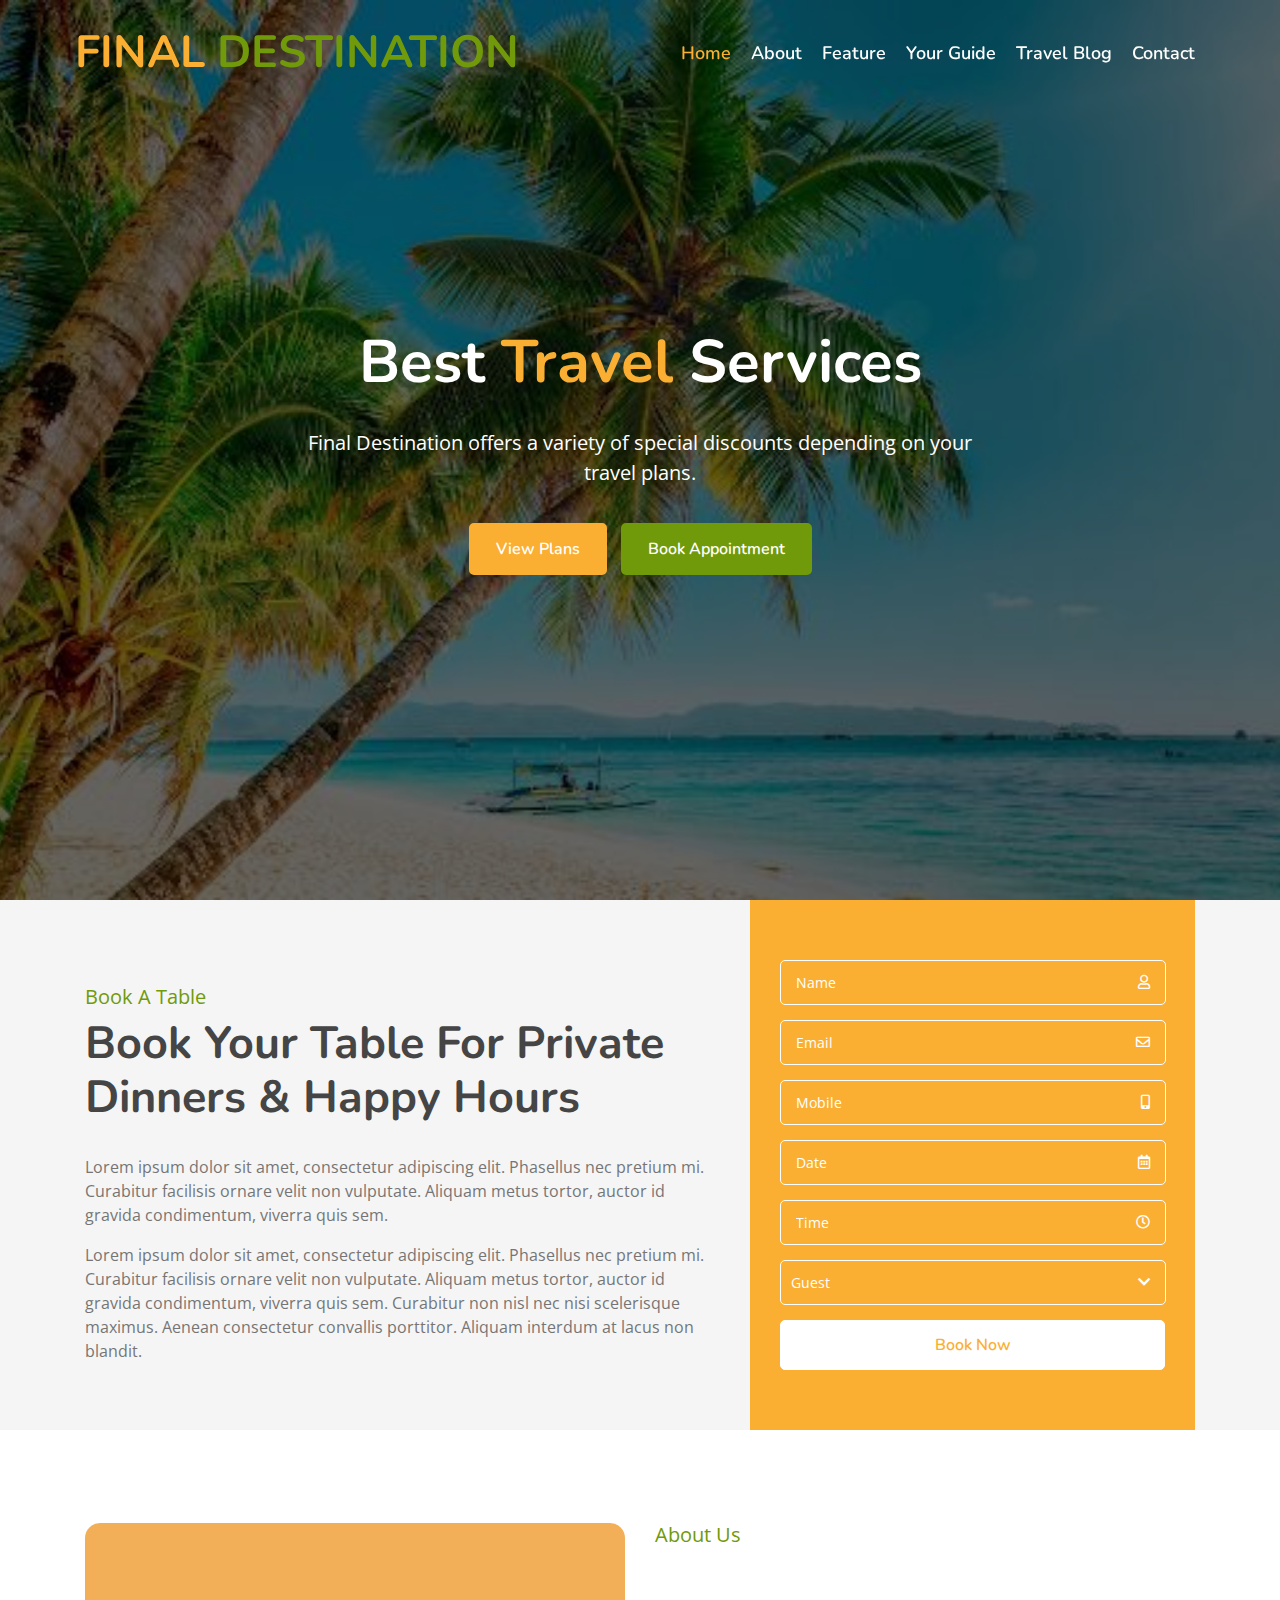
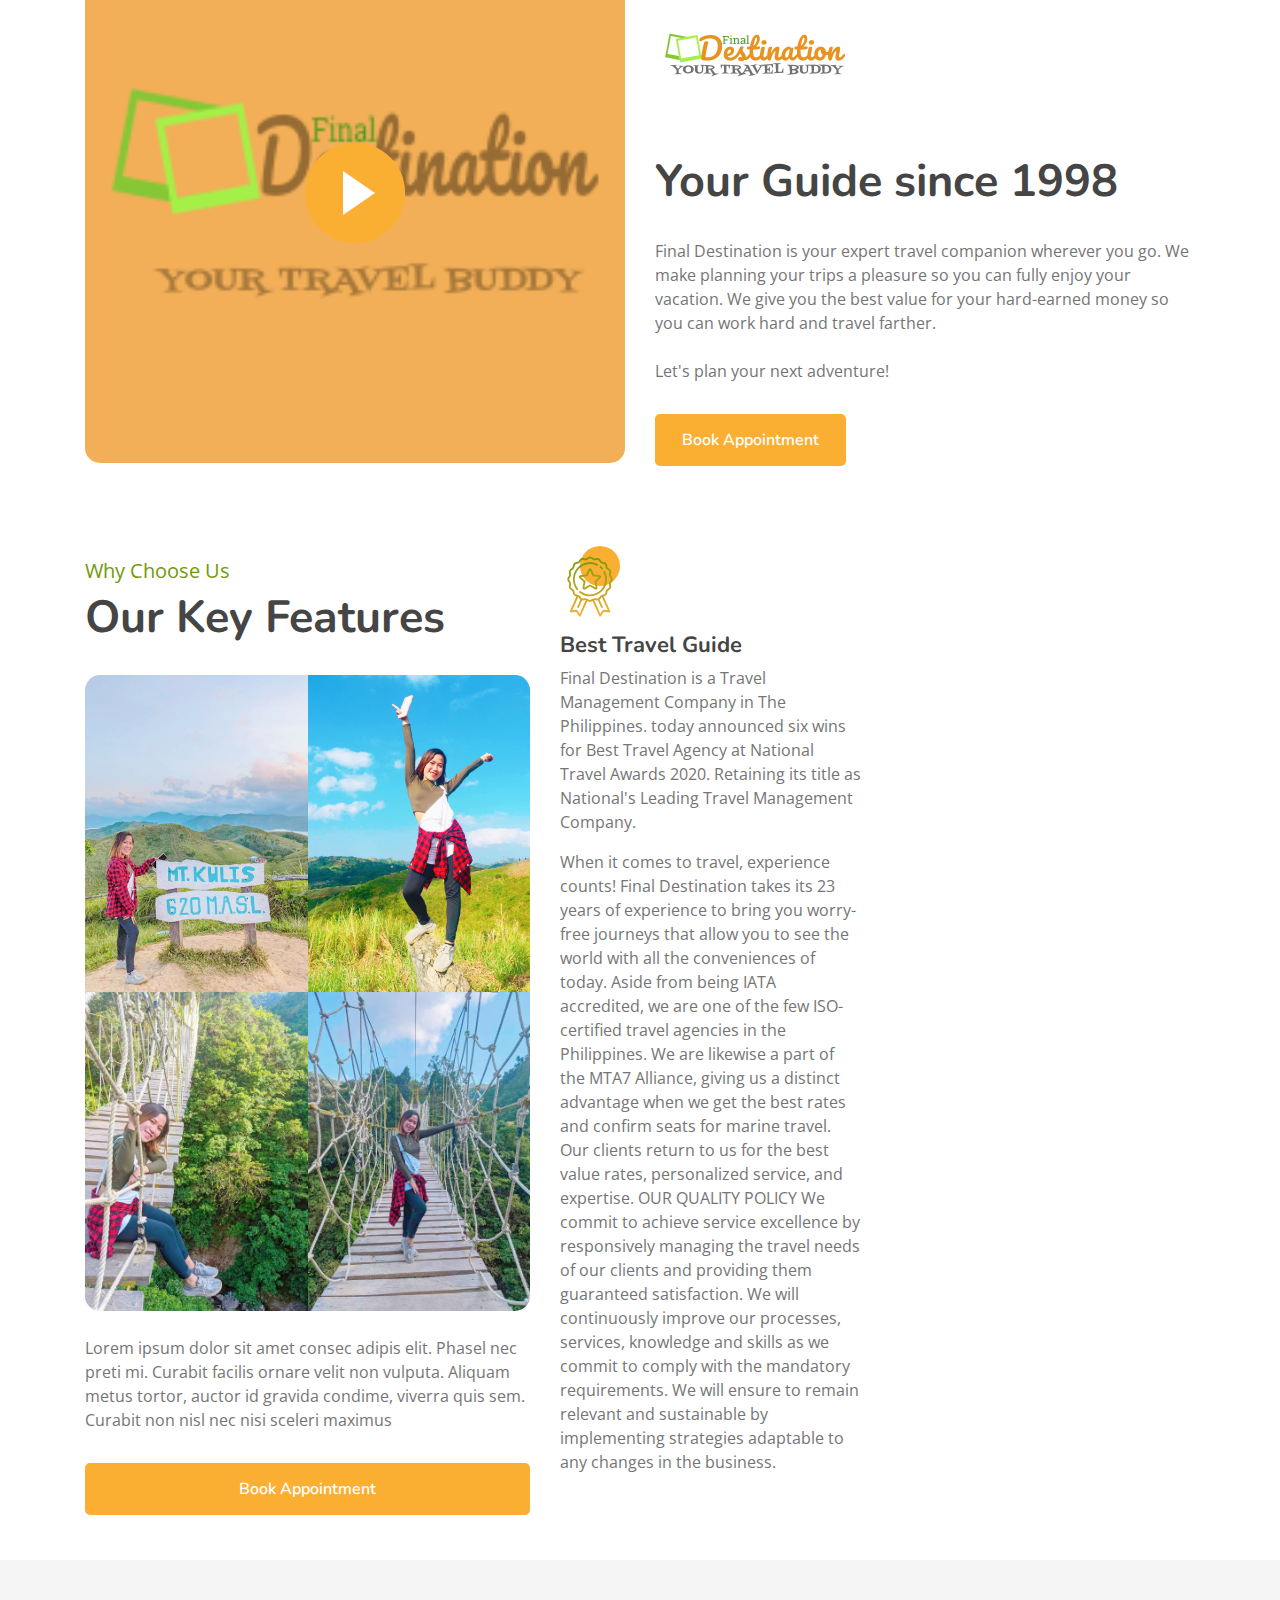
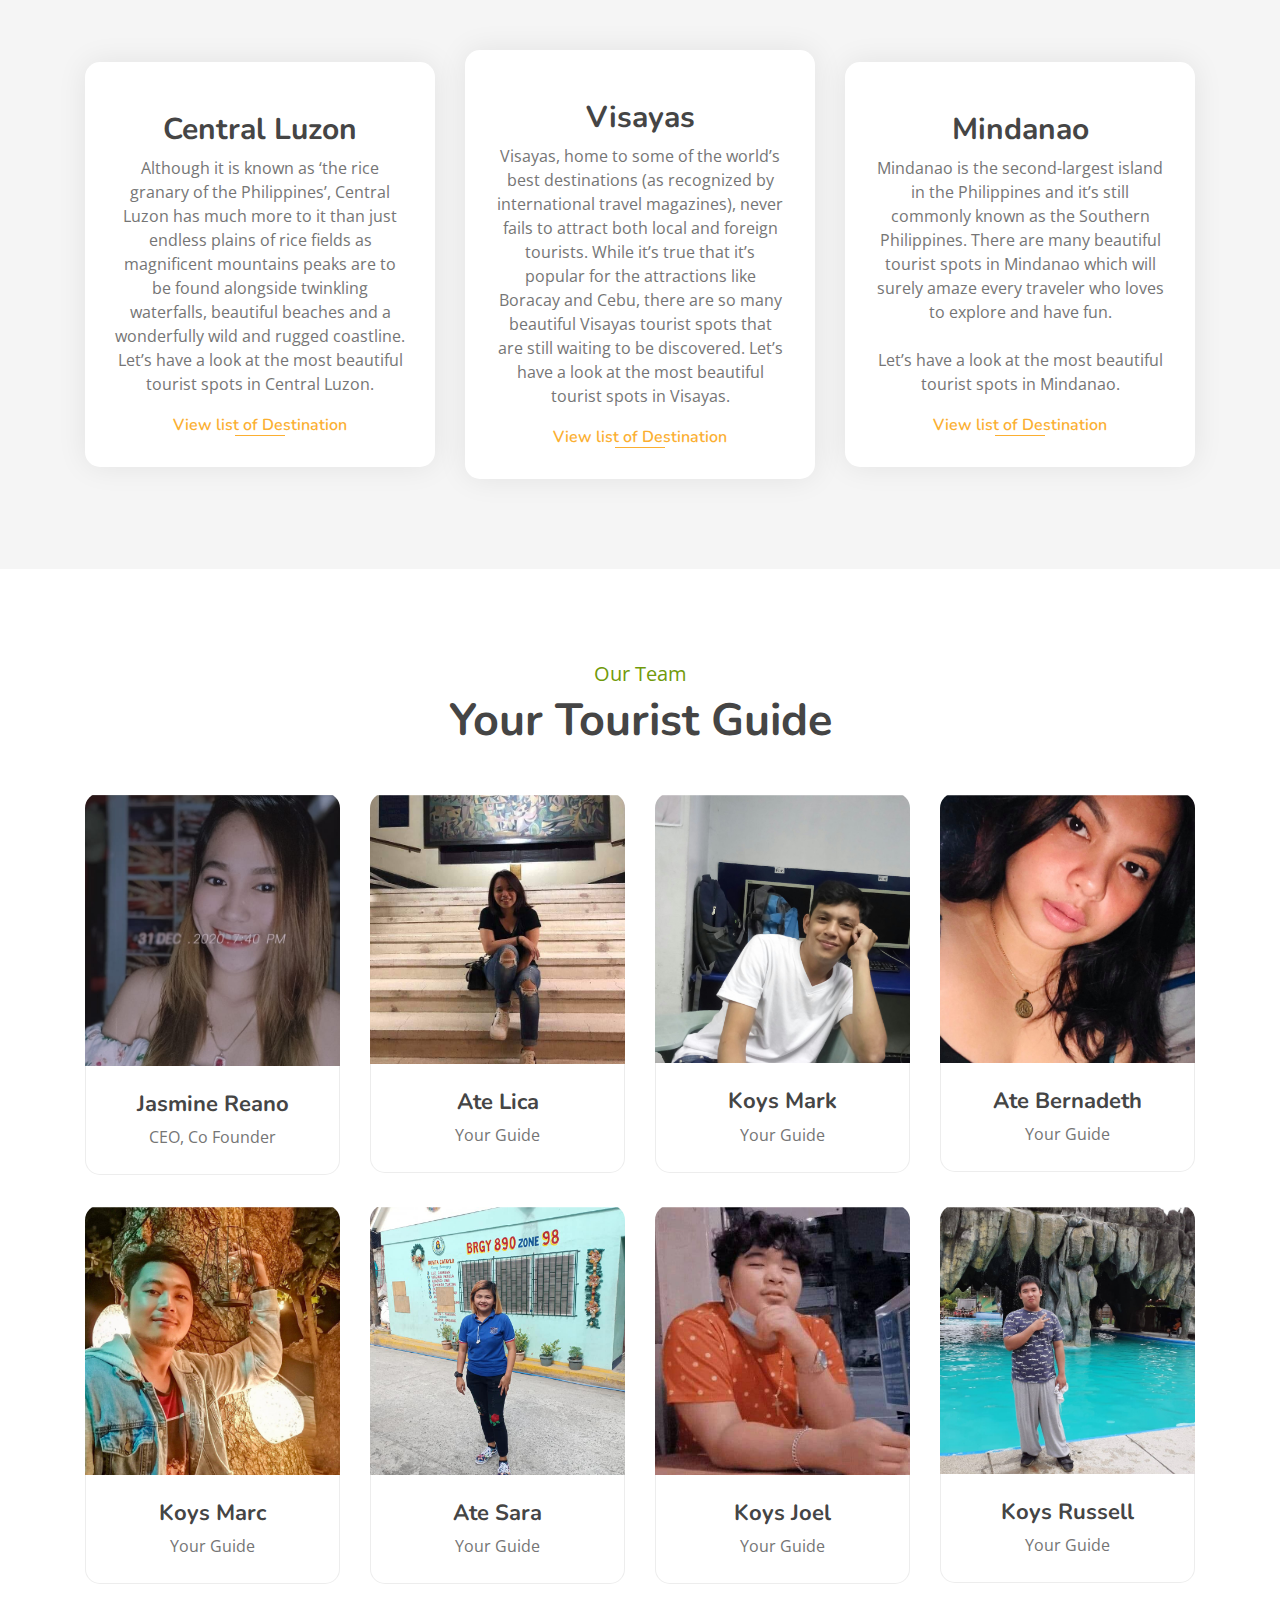
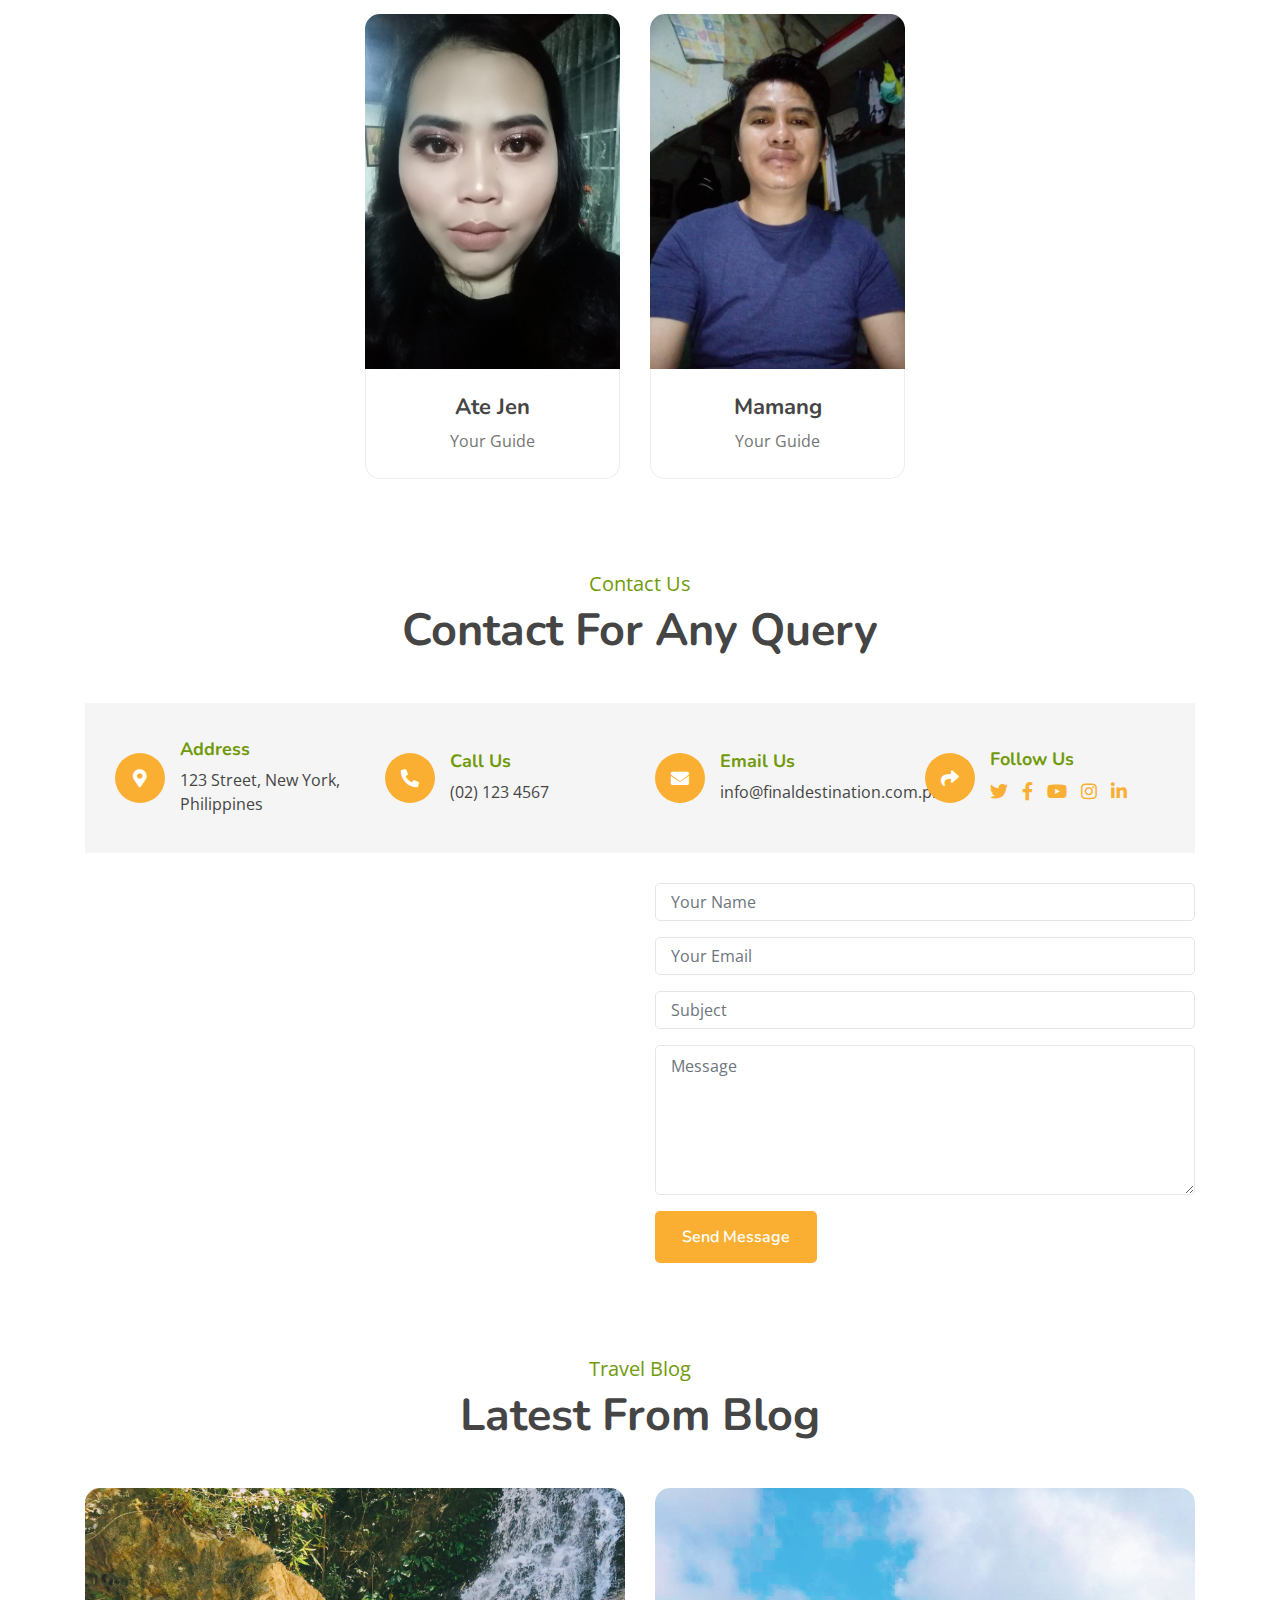
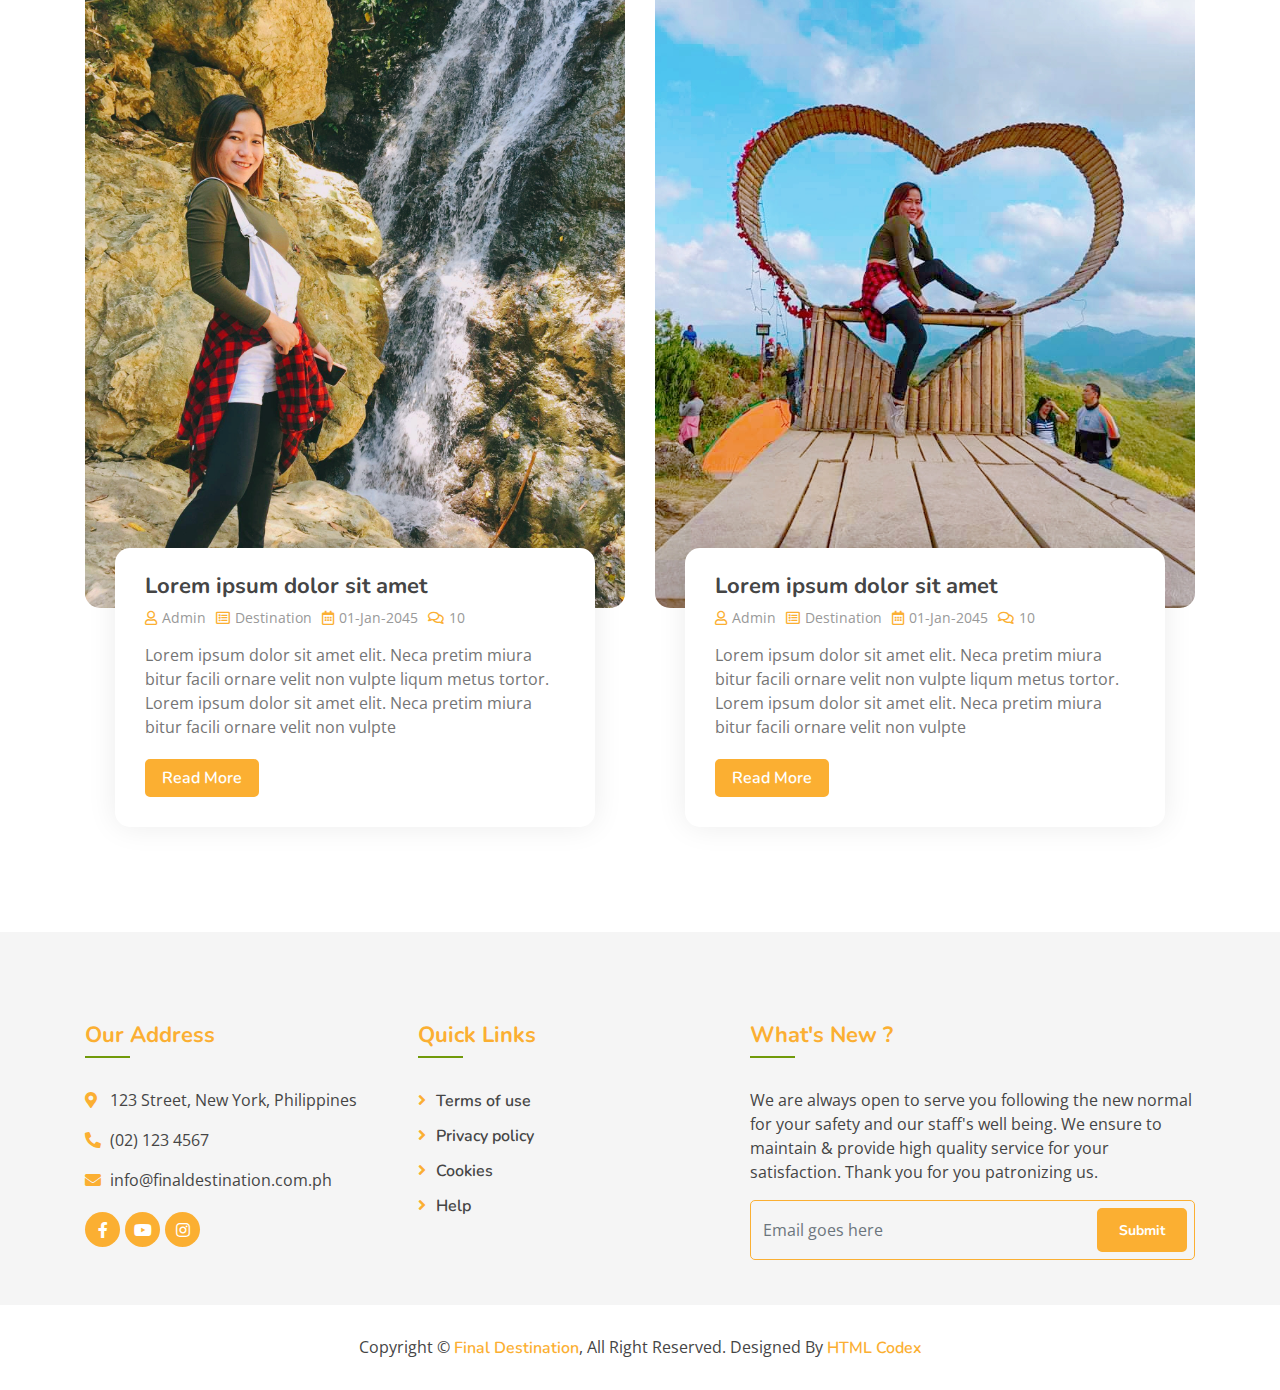
==== index.html @ 6540b05c "Add files via upload" ====
<!DOCTYPE html>
<html lang="en">
    <head>
        <meta charset="utf-8">
        <title>FINAL DESTINATION INC | JASMINE </title>
        <meta content="width=device-width, initial-scale=1.0" name="viewport">
        <meta content="Free Website Template" name="keywords">
        <meta content="Free Website Template" name="description">

        <!-- Favicon -->
        <link href="img/favicon.ico" rel="icon">

        <!-- Google Font -->
        <link href="https://fonts.googleapis.com/css?family=Open+Sans:300,400|Nunito:600,700" rel="stylesheet"> 
        
        <!-- CSS Libraries -->
        <link href="https://stackpath.bootstrapcdn.com/bootstrap/4.4.1/css/bootstrap.min.css" rel="stylesheet">
        <link href="https://cdnjs.cloudflare.com/ajax/libs/font-awesome/5.10.0/css/all.min.css" rel="stylesheet">
        <link href="lib/animate/animate.min.css" rel="stylesheet">
        <link href="lib/owlcarousel/assets/owl.carousel.min.css" rel="stylesheet">
        <link href="lib/flaticon/font/flaticon.css" rel="stylesheet">
        <link href="lib/tempusdominus/css/tempusdominus-bootstrap-4.min.css" rel="stylesheet" />

        <!-- Template Stylesheet -->
        <link href="css/style.css" rel="stylesheet">
    </head>

    <body>
        <!-- Nav Bar Start -->
        <div class="navbar navbar-expand-lg bg-light navbar-light">
            <div class="container-fluid">
                <a href="index.html" class="navbar-brand">FINAL <span>DESTINATION</span></a> 
                <button type="button" class="navbar-toggler" data-toggle="collapse" data-target="#navbarCollapse">
                    <span class="navbar-toggler-icon"></span>
                </button>

                <div class="collapse navbar-collapse justify-content-between" id="navbarCollapse">
                    <div class="navbar-nav ml-auto">
                        <a href="index.html" class="nav-item nav-link active">Home</a>
                        <a href="about.html" class="nav-item nav-link">About</a>
                        <a href="feature.html" class="nav-item nav-link">Feature</a>
                        <a href="team.html" class="nav-item nav-link">Your Guide</a>
                        <a href="blog.html" class="nav-item nav-link">Travel Blog</a>
                        <a href="contact.html" class="nav-item nav-link">Contact</a>
                    </div>
                </div>
            </div>
        </div>
        <!-- Nav Bar End -->


        <!-- Carousel Start -->
        <div class="carousel">
            <div class="container-fluid">
                <div class="owl-carousel">
                    <div class="carousel-item">
                        <div class="carousel-img">
                            <img src="img/boracay.jpg" alt="Image">
                        </div>
                        <div class="carousel-text">
                            <h1>Best <span>Travel</span>  Services</h1>
                            <p>
                                Final Destination offers a variety of special discounts depending on your travel plans.
                            </p>
                            <div class="carousel-btn">
                                <a class="btn custom-btn" href="">View Plans</a>
                                <a class="btn custom-btn" href="">Book Appointment</a>
                            </div>
                        </div>
                    </div>
                    <div class="carousel-item">
                        <div class="carousel-img">
                            <img src="img/1.jpeg" alt="Image">
                        </div>
                        <div class="carousel-text">
                            <h1>Philippine's <span>Best</span> Tourist Guides</h1>
                            <p>
                              Final Destination is a Travel Management Company in The Philippines. today announced six wins for Best Travel Agency at National Travel Awards 2020. Retaining its title as National's Leading Travel Management Company.
                              
                            </p>
                            <div class="carousel-btn">
                                <a class="btn custom-btn" href="">View Plans</a>
                                <a class="btn custom-btn" href="">Book Appointment</a>
                            </div>
                        </div>
                    </div>
                    <div class="carousel-item">
                        <div class="carousel-img">
                            <img src="img/3.jpg" alt="Image">
                        </div>
                        <div class="carousel-text">
                            <h1>Quality <span>Service</span></h1>
                            <p>
                                
                            </p>
                            <div class="carousel-btn">
                                <a class="btn custom-btn" href="">View Plans</a>
                                <a class="btn custom-btn" href="">Book Appointment</a>
                            </div>
                        </div>
                    </div>
                </div>
            </div>
        </div>
        <!-- Carousel End -->
        
        
        <!-- Booking Start -->
        <div class="booking">
            <div class="container">
                <div class="row align-items-center">
                    <div class="col-lg-7">
                        <div class="booking-content">
                            <div class="section-header">
                                <p>Book A Table</p>
                                <h2>Book Your Table For Private Dinners & Happy Hours</h2>
                            </div>
                            <div class="about-text">
                                <p>
                                    Lorem ipsum dolor sit amet, consectetur adipiscing elit. Phasellus nec pretium mi. Curabitur facilisis ornare velit non vulputate. Aliquam metus tortor, auctor id gravida condimentum, viverra quis sem.
                                </p>
                                <p>
                                    Lorem ipsum dolor sit amet, consectetur adipiscing elit. Phasellus nec pretium mi. Curabitur facilisis ornare velit non vulputate. Aliquam metus tortor, auctor id gravida condimentum, viverra quis sem. Curabitur non nisl nec nisi scelerisque maximus. Aenean consectetur convallis porttitor. Aliquam interdum at lacus non blandit.
                                </p>
                            </div>
                        </div>
                    </div>
                    <div class="col-lg-5">
                        <div class="booking-form">
                            <form>
                                <div class="control-group">
                                    <div class="input-group">
                                        <input type="text" class="form-control" placeholder="Name" required="required" />
                                        <div class="input-group-append">
                                            <div class="input-group-text"><i class="far fa-user"></i></div>
                                        </div>
                                    </div>
                                </div>
                                <div class="control-group">
                                    <div class="input-group">
                                        <input type="email" class="form-control" placeholder="Email" required="required" />
                                        <div class="input-group-append">
                                            <div class="input-group-text"><i class="far fa-envelope"></i></div>
                                        </div>
                                    </div>
                                </div>
                                <div class="control-group">
                                    <div class="input-group">
                                        <input type="text" class="form-control" placeholder="Mobile" required="required" />
                                        <div class="input-group-append">
                                            <div class="input-group-text"><i class="fa fa-mobile-alt"></i></div>
                                        </div>
                                    </div>
                                </div>
                                <div class="control-group">
                                    <div class="input-group date" id="date" data-target-input="nearest">
                                        <input type="text" class="form-control datetimepicker-input" placeholder="Date" data-target="#date" data-toggle="datetimepicker"/>
                                        <div class="input-group-append" data-target="#date" data-toggle="datetimepicker">
                                            <div class="input-group-text"><i class="far fa-calendar-alt"></i></div>
                                        </div>
                                    </div>
                                </div>
                                <div class="control-group">
                                    <div class="input-group time" id="time" data-target-input="nearest">
                                        <input type="text" class="form-control datetimepicker-input" placeholder="Time" data-target="#time" data-toggle="datetimepicker"/>
                                        <div class="input-group-append" data-target="#time" data-toggle="datetimepicker">
                                            <div class="input-group-text"><i class="far fa-clock"></i></div>
                                        </div>
                                    </div>
                                </div>
                                <div class="control-group">
                                    <div class="input-group">
                                        <select class="custom-select form-control">
                                            <option selected>Guest</option>
                                            <option value="1">1 Guest</option>
                                            <option value="2">2 Guest</option>
                                            <option value="3">3 Guest</option>
                                            <option value="4">4 Guest</option>
                                            <option value="5">5 Guest</option>
                                            <option value="6">6 Guest</option>
                                            <option value="7">7 Guest</option>
                                            <option value="8">8 Guest</option>
                                            <option value="9">9 Guest</option>
                                            <option value="10">10 Guest</option>
                                        </select>
                                        <div class="input-group-append">
                                            <div class="input-group-text"><i class="fa fa-chevron-down"></i></div>
                                        </div>
                                    </div>
                                </div>
                                <div>
                                    <button class="btn custom-btn" type="submit">Book Now</button>
                                </div>
                            </form>
                        </div>
                    </div>
                </div>
            </div>
        </div>
        <!-- Booking End -->
        

        <!-- About Start -->
        <div class="about">
            <div class="container">
                <div class="row align-items-center">
                    <div class="col-lg-6">
                        <div class="about-img">
                            <img src="img/2.png" alt="Image">
                            <button type="button" class="btn-play" data-toggle="modal" data-src="https://www.youtube.com/embed/62e40cSVfnc" data-target="#videoModal">
                                <span></span>
                            </button>
                        </div>
                    </div>
                    <div class="col-lg-6">
                        <div class="about-content">
                            <div class="section-header">
                                <p>About Us</p>
                                <img src="img/logo.png">
                                <h2>Your Guide since 1998</h2>
                            </div>
                            <div class="about-text">
                                <p>
                                    Final Destination is your expert travel companion wherever you go. We make planning your trips a pleasure so you can fully enjoy your vacation. We give you the best value for your hard-earned money so you can work hard and travel farther. <br> <br> Let's plan your next adventure!
                                </p>
                                
                                <a class="btn custom-btn" href="">Book Appointment</a>
                            </div>
                        </div>
                    </div>
                </div>
            </div>
        </div>
        <!-- About End -->
        
        
        <!-- Video Modal Start-->
        <div class="modal fade" id="videoModal" tabindex="-1" role="dialog" aria-labelledby="exampleModalLabel" aria-hidden="true">
            <div class="modal-dialog" role="document">
                <div class="modal-content">
                    <div class="modal-body">
                        <button type="button" class="close" data-dismiss="modal" aria-label="Close">
                            <span aria-hidden="true">&times;</span>
                        </button>        
                        <!-- 16:9 aspect ratio -->
                        <div class="embed-responsive embed-responsive-16by9">
                            <iframe class="embed-responsive-item" src="" id="video"  allowscriptaccess="always" allow="autoplay"></iframe>
                        </div>
                    </div>
                </div>
            </div>
        </div> 
        <!-- Video Modal End -->
        
        
        <!-- Feature Start -->
        <div class="feature">
            <div class="container">
                <div class="row">
                    <div class="col-lg-5">
                        <div class="section-header">
                            <p>Why Choose Us</p>
                            <h2>Our Key Features</h2>
                        </div>
                        <div class="feature-text">
                            <div class="feature-img">
                                <div class="row">
                                    <div class="col-6">
                                        <img src="img/feature.jpg" alt="Image">
                                    </div>
                                    <div class="col-6">
                                        <img src="img/feature5.jpg" alt="Image">
                                    </div>
                                    <div class="col-6">
                                        <img src="img/feature3.jpg" alt="Image">
                                    </div>
                                    <div class="col-6">
                                        <img src="img/feature4.jpg" alt="Image">
                                    </div>
                                </div>
                            </div>
                            <p>
                                Lorem ipsum dolor sit amet consec adipis elit. Phasel nec preti mi. Curabit facilis ornare velit non vulputa. Aliquam metus tortor, auctor id gravida condime, viverra quis sem. Curabit non nisl nec nisi sceleri maximus 
                            </p>
                            <a class="btn custom-btn" href="">Book Appointment</a>
                        </div> 
                    </div>
                    <div class="col-lg-7">
                        <div class="row">
                            <div class="col-sm-6">
                                <div class="feature-item">
                                    <i class="flaticon-medal"></i>
                                    <h3>Best Travel Guide</h3>
                                    <p>
                                         Final Destination is a Travel Management Company in The Philippines. today announced six wins for Best Travel Agency at National Travel Awards 2020. Retaining its title as National's Leading Travel Management Company.
                                    </p>
                                    <p>
                                        When it comes to travel, experience counts!
Final Destination takes its 23 years of experience to bring you worry-free journeys that allow you to see the world with all the conveniences of today. Aside from being IATA accredited, we are one of the few ISO-certified travel agencies in the Philippines. We are likewise a part of the MTA7 Alliance, giving us a distinct advantage when we get the best rates and confirm seats for marine travel.

Our clients return to us for the best value rates, personalized service, and expertise.

OUR QUALITY POLICY

We commit to achieve service excellence by responsively managing the travel needs of our clients and providing them guaranteed satisfaction.

We will continuously improve our processes, services, knowledge and skills as we commit to comply with the mandatory requirements.

We will ensure to remain relevant and sustainable by implementing strategies adaptable to any changes in the business.
                                    </p>
                                </div>
                            </div>
                        </div>
                    </div>
                </div>
            </div>
        </div>
        <!-- Feature End -->
        
        
        <!-- Food Start -->
        <div class="food mt-0">
            <div class="container">
                <div class="row align-items-center">
                    <div class="col-md-4">
                        <div class="food-item">
                            
                            <h2>Central Luzon</h2>
                            <p>
                                Although it is known as ‘the rice granary of the Philippines’, Central Luzon has much more to it than just endless plains of rice fields as magnificent mountains peaks are to be found alongside twinkling waterfalls, beautiful beaches and a wonderfully wild and rugged coastline.
                                Let’s have a look at the most beautiful tourist spots in Central Luzon.

                            </p>
                            <a href="">View list of Destination</a>
                        </div>
                    </div>
                    <div class="col-md-4">
                        <div class="food-item">
                            
                            <h2>Visayas</h2>
                            <p>
                                Visayas, home to some of the world’s best destinations (as recognized by international travel magazines), never fails to attract both local and foreign tourists. While it’s true that it’s popular for the attractions like Boracay and Cebu, there are so many beautiful Visayas tourist spots that are still waiting to be discovered. 
                                Let’s have a look at the most beautiful tourist spots in Visayas.
                            </p>
                            <a href="">View list of Destination</a>
                        </div>
                    </div>
                    <div class="col-md-4">
                        <div class="food-item">
                            
                            <h2>Mindanao</h2>
                            <p>
                                Mindanao is the second-largest island in the Philippines and it’s still commonly known as the Southern Philippines. There are many beautiful tourist spots in Mindanao which will surely amaze every traveler who loves to explore and have fun.<br><br>
                                Let’s have a look at the most beautiful tourist spots in Mindanao.
                            </p>
                            <a href="">View list of Destination</a>
                        </div>
                    </div>
                </div>
            </div>
        </div>
        <!-- Food End -->
        
        
        <!-- Team Start -->
        <div class="team">
            <div class="container">
                <div class="section-header text-center">
                    <p>Our Team</p>
                    <h2>Your Tourist Guide</h2>
                </div>
                <div class="row">
                    <div class="col-lg-3 col-md-6">
                        <div class="team-item">
                            <div class="team-img">
                                <img src="img/me4.jpg" alt="Image">
                                <div class="team-social">
                                    <a href=""><i class="fab fa-twitter"></i></a>
                                    <a href=""><i class="fab fa-facebook-f"></i></a>
                                    <a href=""><i class="fab fa-linkedin-in"></i></a>
                                    <a href=""><i class="fab fa-instagram"></i></a>
                                </div>
                            </div>
                            <div class="team-text">
                                <h2>Jasmine Reano</h2>
                                <p>CEO, Co Founder</p>
                            </div>
                        </div>
                    </div>
                    <div class="col-lg-3 col-md-6">
                        <div class="team-item">
                            <div class="team-img">
                                <img src="img/angie.jpg" alt="Image">
                                <div class="team-social">
                                    <a href=""><i class="fab fa-twitter"></i></a>
                                    <a href=""><i class="fab fa-facebook-f"></i></a>
                                    <a href=""><i class="fab fa-linkedin-in"></i></a>
                                    <a href=""><i class="fab fa-instagram"></i></a>
                                </div>
                            </div>
                            <div class="team-text">
                                <h2>Ate Lica</h2>
                                <p>Your Guide</p>
                            </div>
                        </div>
                    </div>
                    <div class="col-lg-3 col-md-6">
                        <div class="team-item">
                            <div class="team-img">
                                <img src="img/koys.jpg" alt="Image">
                                <div class="team-social">
                                    <a href=""><i class="fab fa-twitter"></i></a>
                                    <a href=""><i class="fab fa-facebook-f"></i></a>
                                    <a href=""><i class="fab fa-linkedin-in"></i></a>
                                    <a href=""><i class="fab fa-instagram"></i></a>
                                </div>
                            </div>
                            <div class="team-text">
                                <h2>Koys Mark</h2>
                                <p>Your Guide</p>
                            </div>
                        </div>
                    </div>
                    <div class="col-lg-3 col-md-6">
                        <div class="team-item">
                            <div class="team-img">
                                <img src="img/berna.jpg" alt="Image">
                                <div class="team-social">
                                    <a href=""><i class="fab fa-twitter"></i></a>
                                    <a href=""><i class="fab fa-facebook-f"></i></a>
                                    <a href=""><i class="fab fa-linkedin-in"></i></a>
                                    <a href=""><i class="fab fa-instagram"></i></a>
                                </div>
                            </div>
                            <div class="team-text">
                                <h2>Ate Bernadeth</h2>
                                <p>Your Guide</p>
                            </div>
                        </div>
                    </div>
                    <div class="col-lg-3 col-md-6">
                        <div class="team-item">
                            <div class="team-img">
                                <img src="img/marc.jpg" alt="Image">
                                <div class="team-social">
                                    <a href=""><i class="fab fa-twitter"></i></a>
                                    <a href=""><i class="fab fa-facebook-f"></i></a>
                                    <a href=""><i class="fab fa-linkedin-in"></i></a>
                                    <a href=""><i class="fab fa-instagram"></i></a>
                                </div>
                            </div>
                            <div class="team-text">
                                <h2>Koys Marc</h2>
                                <p>Your Guide</p>
                            </div>
                        </div>
                    </div>
                    <div class="col-lg-3 col-md-6">
                        <div class="team-item">
                            <div class="team-img">
                                <img src="img/sara.jpg" alt="Image">
                                <div class="team-social">
                                    <a href=""><i class="fab fa-twitter"></i></a>
                                    <a href=""><i class="fab fa-facebook-f"></i></a>
                                    <a href=""><i class="fab fa-linkedin-in"></i></a>
                                    <a href=""><i class="fab fa-instagram"></i></a>
                                </div>
                            </div>
                            <div class="team-text">
                                <h2>Ate Sara</h2>
                                <p>Your Guide</p>
                            </div>
                        </div>
                    </div>
                    <div class="col-lg-3 col-md-6">
                        <div class="team-item">
                            <div class="team-img">
                                <img src="img/joel.jpg" alt="Image">
                                <div class="team-social">
                                    <a href=""><i class="fab fa-twitter"></i></a>
                                    <a href=""><i class="fab fa-facebook-f"></i></a>
                                    <a href=""><i class="fab fa-linkedin-in"></i></a>
                                    <a href=""><i class="fab fa-instagram"></i></a>
                                </div>
                            </div>
                            <div class="team-text">
                                <h2>Koys Joel</h2>
                                <p>Your Guide</p>
                            </div>
                        </div>
                    </div>
                    <div class="col-lg-3 col-md-6">
                        <div class="team-item">
                            <div class="team-img">
                                <img src="img/russ.jpg" alt="Image">
                                <div class="team-social">
                                    <a href=""><i class="fab fa-twitter"></i></a>
                                    <a href=""><i class="fab fa-facebook-f"></i></a>
                                    <a href=""><i class="fab fa-linkedin-in"></i></a>
                                    <a href=""><i class="fab fa-instagram"></i></a>
                                </div>
                            </div>
                            <div class="team-text">
                                <h2>Koys Russell</h2>
                                <p>Your Guide</p>
                            </div>
                        </div>
                    </div> &nbsp; &nbsp;&nbsp;&nbsp;&nbsp;&nbsp;&nbsp;&nbsp;&nbsp;&nbsp;&nbsp;&nbsp;&nbsp;&nbsp;&nbsp;&nbsp;&nbsp;&nbsp;&nbsp;&nbsp;&nbsp;&nbsp;&nbsp;&nbsp;&nbsp;&nbsp;&nbsp;&nbsp;&nbsp;&nbsp;&nbsp;&nbsp;&nbsp;&nbsp;&nbsp;&nbsp;&nbsp;&nbsp;&nbsp;&nbsp;&nbsp;&nbsp;&nbsp;&nbsp;&nbsp;&nbsp;&nbsp;&nbsp;&nbsp;&nbsp;&nbsp;&nbsp;&nbsp;&nbsp;&nbsp;&nbsp;&nbsp;&nbsp;&nbsp;&nbsp;&nbsp;&nbsp;&nbsp;&nbsp;&nbsp;&nbsp;&nbsp;&nbsp;&nbsp;
                    <div class="col-lg-3 col-md-6">
                        <div class="team-item">
                            <div class="team-img">
                                <img src="img/jen.jpg" alt="Image">
                                <div class="team-social">
                                    <a href=""><i class="fab fa-twitter"></i></a>
                                    <a href=""><i class="fab fa-facebook-f"></i></a>
                                    <a href=""><i class="fab fa-linkedin-in"></i></a>
                                    <a href=""><i class="fab fa-instagram"></i></a>
                                </div>
                            </div>
                            <div class="team-text">
                                <h2>Ate Jen</h2>
                                <p>Your Guide</p>
                            </div>
                        </div>
                    </div>
                    <div class="col-lg-3 col-md-6">
                        <div class="team-item">
                            <div class="team-img">
                                <img src="img/mamang.jpg" alt="Image">
                                <div class="team-social">
                                    <a href=""><i class="fab fa-twitter"></i></a>
                                    <a href=""><i class="fab fa-facebook-f"></i></a>
                                    <a href=""><i class="fab fa-linkedin-in"></i></a>
                                    <a href=""><i class="fab fa-instagram"></i></a>
                                </div>
                            </div>
                            <div class="team-text">
                                <h2>Mamang</h2>
                                <p>Your Guide</p>
                            </div>
                        </div>
                    </div>
                </div>
            </div>
        </div>
        <!-- Team End -->
      
        
        <!-- Contact Start -->
        <div class="contact">
            <div class="container">
                <div class="section-header text-center">
                    <p>Contact Us</p>
                    <h2>Contact For Any Query</h2>
                </div>
                <div class="row align-items-center contact-information">
                    <div class="col-md-6 col-lg-3">
                        <div class="contact-info">
                            <div class="contact-icon">
                                <i class="fa fa-map-marker-alt"></i>
                            </div>
                            <div class="contact-text">
                                <h3>Address</h3>
                                <p>123 Street, New York, Philippines</p>
                            </div>
                        </div>
                    </div>
                    <div class="col-md-6 col-lg-3">
                        <div class="contact-info">
                            <div class="contact-icon">
                                <i class="fa fa-phone-alt"></i>
                            </div>
                            <div class="contact-text">
                                <h3>Call Us</h3>
                                <p>(02) 123 4567</p>
                            </div>
                        </div>
                    </div>
                    <div class="col-md-6 col-lg-3">
                        <div class="contact-info">
                            <div class="contact-icon">
                                <i class="fa fa-envelope"></i>
                            </div>
                            <div class="contact-text">
                                <h3>Email Us</h3>
                                <p>info@finaldestination.com.ph</p>
                            </div>
                        </div>
                    </div>
                    <div class="col-md-6 col-lg-3">
                        <div class="contact-info">
                            <div class="contact-icon">
                                <i class="fa fa-share"></i>
                            </div>
                            <div class="contact-text">
                                <h3>Follow Us</h3>
                                <div class="contact-social">
                                    <a href=""><i class="fab fa-twitter"></i></a>
                                    <a href=""><i class="fab fa-facebook-f"></i></a>
                                    <a href=""><i class="fab fa-youtube"></i></a>
                                    <a href=""><i class="fab fa-instagram"></i></a>
                                    <a href=""><i class="fab fa-linkedin-in"></i></a>
                                </div>
                            </div>
                        </div>
                    </div>
                </div>
                <div class="row contact-form">
                    <div class="col-md-6">
                        <iframe src="https://www.google.com/maps/embed?pb=!1m18!1m12!1m3!1d3860.5210048537847!2d121.04756921411912!3d14.626341089786083!2m3!1f0!2f0!3f0!3m2!1i1024!2i768!4f13.1!3m3!1m2!1s0x3397b7bc11c1b65b%3A0x86c1790dd9ea4b47!2sNew%20York%20Ave%2C%20Cubao%2C%20Quezon%20City%2C%20Metro%20Manila!5e0!3m2!1sen!2sph!4v1620015401746!5m2!1sen!2sph" frameborder="0" style="border:0;" allowfullscreen="" aria-hidden="false" tabindex="0"></iframe>
                    </div>
                    <div class="col-md-6">
                        <div id="success"></div>
                        <form name="sentMessage" id="contactForm" novalidate="novalidate">
                            <div class="control-group">
                                <input type="text" class="form-control" id="name" placeholder="Your Name" required="required" data-validation-required-message="Please enter your name" />
                                <p class="help-block text-danger"></p>
                            </div>
                            <div class="control-group">
                                <input type="email" class="form-control" id="email" placeholder="Your Email" required="required" data-validation-required-message="Please enter your email" />
                                <p class="help-block text-danger"></p>
                            </div>
                            <div class="control-group">
                                <input type="text" class="form-control" id="subject" placeholder="Subject" required="required" data-validation-required-message="Please enter a subject" />
                                <p class="help-block text-danger"></p>
                            </div>
                            <div class="control-group">
                                <textarea class="form-control" id="message" placeholder="Message" required="required" data-validation-required-message="Please enter your message"></textarea>
                                <p class="help-block text-danger"></p>
                            </div>
                            <div>
                                <button class="btn custom-btn" type="submit" id="sendMessageButton">Send Message</button>
                            </div>
                        </form>
                    </div>
                </div>
            </div>
        </div>
        <!-- Contact End -->


        <!-- Blog Start -->
        <div class="blog">
            <div class="container">
                <div class="section-header text-center">
                    <p>Travel Blog</p>
                    <h2>Latest From Blog</h2>
                </div>
                <div class="row">
                    <div class="col-md-6">
                        <div class="blog-item">
                            <div class="blog-img">
                                <img src="img/feature2.jpg" alt="Blog">
                            </div>
                            <div class="blog-content">
                                <h2 class="blog-title">Lorem ipsum dolor sit amet</h2>
                                <div class="blog-meta">
                                    <p><i class="far fa-user"></i>Admin</p>
                                    <p><i class="far fa-list-alt"></i>Destination</p>
                                    <p><i class="far fa-calendar-alt"></i>01-Jan-2045</p>
                                    <p><i class="far fa-comments"></i>10</p>
                                </div>
                                <div class="blog-text">
                                    <p>
                                        Lorem ipsum dolor sit amet elit. Neca pretim miura bitur facili ornare velit non vulpte liqum metus tortor. Lorem ipsum dolor sit amet elit. Neca pretim miura bitur facili ornare velit non vulpte
                                    </p>
                                    <a class="btn custom-btn" href="">Read More</a>
                                </div>
                            </div>
                        </div>
                    </div>
                    <div class="col-md-6">
                        <div class="blog-item">
                            <div class="blog-img">
                                <img src="img/me5.jpg" alt="Blog">
                            </div>
                            <div class="blog-content">
                                <h2 class="blog-title">Lorem ipsum dolor sit amet</h2>
                                <div class="blog-meta">
                                    <p><i class="far fa-user"></i>Admin</p>
                                    <p><i class="far fa-list-alt"></i>Destination</p>
                                    <p><i class="far fa-calendar-alt"></i>01-Jan-2045</p>
                                    <p><i class="far fa-comments"></i>10</p>
                                </div>
                                <div class="blog-text">
                                    <p>
                                        Lorem ipsum dolor sit amet elit. Neca pretim miura bitur facili ornare velit non vulpte liqum metus tortor. Lorem ipsum dolor sit amet elit. Neca pretim miura bitur facili ornare velit non vulpte
                                    </p>
                                    <a class="btn custom-btn" href="">Read More</a>
                                </div>
                            </div>
                        </div>
                    </div>
                </div>
            </div>
        </div>
        <!-- Blog End -->


        <!-- Footer Start -->
        <div class="footer">
            <div class="container">
                <div class="row">
                    <div class="col-lg-7">
                        <div class="row">
                            <div class="col-md-6">
                                <div class="footer-contact">
                                    <h2>Our Address</h2>
                                    <p><i class="fa fa-map-marker-alt"></i>123 Street, New York, Philippines</p>
                                    <p><i class="fa fa-phone-alt"></i>(02) 123 4567</p>
                                    <p><i class="fa fa-envelope"></i>info@finaldestination.com.ph</p>
                                    <div class="footer-social">
                                        <a href="https://web.facebook.com/media/set/?set=a.310079595808370&type=3"><i class="fab fa-facebook-f"></i></a>
                                        <a href="https://www.youtube.com/channel/UCz_vT6LJahriZDjlkx3-rJg"><i class="fab fa-youtube"></i></a>
                                        <a href="https://www.instagram.com/jasmine_reano/"><i class="fab fa-instagram"></i></a>
                                    </div>
                                </div>
                            </div>
                            <div class="col-md-6">
                                <div class="footer-link">
                                    <h2>Quick Links</h2>
                                    <a href="">Terms of use</a>
                                    <a href="">Privacy policy</a>
                                    <a href="">Cookies</a>
                                    <a href="">Help</a>
                                </div>
                            </div>
                        </div>
                    </div>
                    <div class="col-lg-5">
                        <div class="footer-newsletter">
                            <h2>What's New ?</h2>
                            <p>
                                We are always open to serve you following the new normal for your safety and our staff's well being. We ensure to maintain & provide high quality service for your satisfaction. Thank you for you patronizing us. 
                            </p>
                            <div class="form">
                                <input class="form-control" placeholder="Email goes here">
                                <button class="btn custom-btn">Submit</button>
                            </div>
                        </div>
                    </div>
                </div>
            </div>
            <div class="copyright">
                <div class="container">
                    <p>Copyright &copy; <a href="#">Final Destination</a>, All Right Reserved.</p>
                    <p>Designed By <a href="https://htmlcodex.com">HTML Codex</a></p>
                </div>
            </div>
        </div>
        <!-- Footer End -->

        <a href="#" class="back-to-top"><i class="fa fa-chevron-up"></i></a>

        <!-- JavaScript Libraries -->
        <script src="https://code.jquery.com/jquery-3.4.1.min.js"></script>
        <script src="https://stackpath.bootstrapcdn.com/bootstrap/4.4.1/js/bootstrap.bundle.min.js"></script>
        <script src="lib/easing/easing.min.js"></script>
        <script src="lib/owlcarousel/owl.carousel.min.js"></script>
        <script src="lib/tempusdominus/js/moment.min.js"></script>
        <script src="lib/tempusdominus/js/moment-timezone.min.js"></script>
        <script src="lib/tempusdominus/js/tempusdominus-bootstrap-4.min.js"></script>
        
        <!-- Contact Javascript File -->
        <script src="mail/jqBootstrapValidation.min.js"></script>
        <script src="mail/contact.js"></script>

        <!-- Template Javascript -->
        <script src="js/main.js"></script>
    </body>
</html>
---- lib/flaticon/font/flaticon.css ----
/*
  	Flaticon icon font: Flaticon
  	Creation date: 19/09/2020 16:59
  	*/

@font-face {
  font-family: "Flaticon";
  src: url("./Flaticon.eot");
  src: url("./Flaticon.eot?#iefix") format("embedded-opentype"),
       url("./Flaticon.woff2") format("woff2"),
       url("./Flaticon.woff") format("woff"),
       url("./Flaticon.ttf") format("truetype"),
       url("./Flaticon.svg#Flaticon") format("svg");
  font-weight: normal;
  font-style: normal;
}

@media screen and (-webkit-min-device-pixel-ratio:0) {
  @font-face {
    font-family: "Flaticon";
    src: url("./Flaticon.svg#Flaticon") format("svg");
  }
}

[class^="flaticon-"]:before, [class*=" flaticon-"]:before,
[class^="flaticon-"]:after, [class*=" flaticon-"]:after {   
  font-family: Flaticon;
        font-size: 20px;
font-style: normal;
margin-left: 20px;
}

.flaticon-burger:before { content: "\f100"; }
.flaticon-fast-food:before { content: "\f101"; }
.flaticon-snack:before { content: "\f102"; }
.flaticon-cocktail:before { content: "\f103"; }
.flaticon-vegetable:before { content: "\f104"; }
.flaticon-meat:before { content: "\f105"; }
.flaticon-medal:before { content: "\f106"; }
.flaticon-fruits-and-vegetables:before { content: "\f107"; }
.flaticon-cooking:before { content: "\f108"; }
.flaticon-courier:before { content: "\f109"; }
---- css/style.css ----
/*******************************/
/********* General CSS *********/
/*******************************/
body {
    color: #757575;
    background: #ffffff;
    font-family: 'open sans', sans-serif;
}

h1,
h2, 
h3, 
h4,
h5, 
h6 {
    color: #454545;
    font-family: 'Nunito', sans-serif;
}

a {
    font-family: 'Nunito', sans-serif;
    font-weight: 600;
    color: #fbaf32;
    transition: .3s;
}

a:hover,
a:active,
a:focus {
    color: #719a0a;
    outline: none;
    text-decoration: none;
}

.btn.custom-btn {
    padding: 12px 25px;
    font-family: 'Nunito', sans-serif;
    font-size: 16px;
    font-weight: 600;
    color: #ffffff;
    background: #fbaf32;
    border: 2px solid #fbaf32;
    border-radius: 5px;
    transition: .5s;
}

.btn.custom-btn:hover {
    color: #fbaf32;
    background: transparent;
}

.btn.custom-btn:focus,
.form-control:focus,
.custom-select:focus {
    box-shadow: none;
}

.container-fluid {
    max-width: 1366px;
}

.back-to-top {
    position: fixed;
    display: none;
    background: #fbaf32;
    width: 44px;
    height: 44px;
    text-align: center;
    line-height: 1;
    font-size: 22px;
    right: 15px;
    bottom: 15px;
    border-radius: 5px;
    transition: background 0.5s;
    z-index: 9;
}

.back-to-top i {
    color: #ffffff;
    padding-top: 10px;
}

.back-to-top:hover {
    background: #719a0a;
}

[class^="flaticon-"]:before, [class*=" flaticon-"]:before,
[class^="flaticon-"]:after, [class*=" flaticon-"]:after {   
    font-size: inherit;
    margin-left: 0;
}


/**********************************/
/*********** Nav Bar CSS **********/
/**********************************/
.navbar {
    position: relative;
    transition: .5s;
    z-index: 999;
}

.navbar.nav-sticky {
    position: fixed;
    top: 0;
    width: 100%;
    box-shadow: 0 2px 5px rgba(0, 0, 0, .3);
}

.navbar .navbar-brand {
    margin: 0;
    color: #fbaf32;
    font-size: 45px;
    line-height: 0px;
    font-weight: 700;
    font-family: 'Nunito', sans-serif;
    transition: .5s;
    
}

.navbar .navbar-brand span {
    color: #719a0a;
}

.navbar .navbar-brand:hover {
    color: #fbaf32;
}

.navbar .navbar-brand:hover span {
    color: #fbaf32;
}

.navbar .navbar-brand img {
    max-width: 100%;
    max-height: 40px;
}

.navbar .dropdown-menu {
    margin-top: 0;
    border: 0;
    border-radius: 0;
    background: #f8f9fa;
}

@media (min-width: 992px) {
    .navbar {
        position: absolute;
        width: 100%;
        padding: 30px 60px;
        background: transparent !important;
        z-index: 9;
    }
    
    .navbar.nav-sticky {
        padding: 10px 60px;
        background: #ffffff !important;
    }
    
    .navbar .navbar-brand {
        color: #fbaf32;
    }
    
    .navbar.nav-sticky .navbar-brand {
        color: #fbaf32;
    }

    .navbar-light .navbar-nav .nav-link,
    .navbar-light .navbar-nav .nav-link:focus {
        padding: 10px 10px 8px 10px;
        font-family: 'Nunito', sans-serif;
        color: #ffffff;
        font-size: 18px;
        font-weight: 600;
    }
    
    .navbar-light.nav-sticky .navbar-nav .nav-link,
    .navbar-light.nav-sticky .navbar-nav .nav-link:focus {
        color: #666666;
    }

    .navbar-light .navbar-nav .nav-link:hover,
    .navbar-light .navbar-nav .nav-link.active {
        color: #fbaf32;
    }
    
    .navbar-light.nav-sticky .navbar-nav .nav-link:hover,
    .navbar-light.nav-sticky .navbar-nav .nav-link.active {
        color: #fbaf32;
    }
}

@media (max-width: 991.98px) {   
    .navbar {
        padding: 15px;
        background: #ffffff !important;
    }
    
    .navbar .navbar-brand {
        color: #fbaf32;
    }
    
    .navbar .navbar-nav {
        margin-top: 15px;
    }
    
    .navbar a.nav-link {
        padding: 5px;
    }
    
    .navbar .dropdown-menu {
        box-shadow: none;
    }
}


/*******************************/
/********** Hero CSS ***********/
/*******************************/
.carousel {
    position: relative;
    width: 100%;
    height: 100vh;
    min-height: 400px;
    background: #ffffff;
}

.carousel .container-fluid {
    padding: 0;
}

.carousel .carousel-item {
    position: relative;
    width: 100%;
    height: 100vh;
    display: flex;
    align-items: center;
    justify-content: center;
    flex-direction: column;
}

.carousel .carousel-img {
    position: relative;
    width: 100%;
    height: 100%;
    text-align: right;
    overflow: hidden;
}

.carousel .carousel-img::after {
    position: absolute;
    content: "";
    top: 0;
    right: 0;
    bottom: 0;
    left: 0;
    background: rgba(0, 0, 0, 0.6);
    z-index: 1;
}

.carousel .carousel-img img {
    width: 100%;
    height: 100%;
    object-fit: cover;
}

.carousel .carousel-text {
    position: absolute;
    max-width: 700px;
    height: calc(100vh - 35px);
    display: flex;
    align-items: center;
    justify-content: center;
    flex-direction: column;
    z-index: 2;
}

.carousel .carousel-text h1 {
    text-align: center;
    color: #ffffff;
    font-size: 60px;
    font-weight: 700;
    margin-bottom: 30px;
}

.carousel .carousel-text h1 span {
    color: #fbaf32;
}

.carousel .carousel-text p {
    color: #ffffff;
    text-align: center;
    font-size: 20px;
    margin-bottom: 35px;
}

.carousel .carousel-btn .btn:last-child {
    margin-left: 10px;
    background: #719a0a;
    border-color: #719a0a;
}

.carousel .carousel-btn .btn:last-child:hover {
    color: #719a0a;
    background: transparent;
}

.carousel .animated {
    -webkit-animation-duration: 1s;
    animation-duration: 1s;
}

@media (max-width: 991.98px) {
    .carousel,
    .carousel .carousel-item,
    .carousel .carousel-text {
        height: calc(100vh - 105px);
    }
    
    .carousel .carousel-text h1 {
        font-size: 35px;
    }
    
    .carousel .carousel-text p {
        font-size: 16px;
    }
    
    .carousel .carousel-text .btn {
        padding: 12px 30px;
        font-size: 15px;
        letter-spacing: 0;
    }
}

@media (max-width: 767.98px) {
    .carousel,
    .carousel .carousel-item,
    .carousel .carousel-text {
        height: calc(100vh - 70px);
    }
    
    .carousel .carousel-text h1 {
        font-size: 30px;
    }
    
    .carousel .carousel-text .btn {
        padding: 10px 25px;
        font-size: 15px;
        letter-spacing: 0;
    }
}

@media (max-width: 575.98px) {
    .carousel .carousel-text h1 {
        font-size: 25px;
    }
    
    .carousel .carousel-text .btn {
        padding: 8px 20px;
        font-size: 14px;
        letter-spacing: 0;
    }
}


/*******************************/
/******* Page Header CSS *******/
/*******************************/
.page-header {
    position: relative;
    margin-bottom: 45px;
    padding: 150px 0 90px 0;
    text-align: center;
    background: linear-gradient(rgba(0, 0, 0, .5), rgba(0, 0, 0, .5)), url(../img/boracay.jpg);
    background-position: center;
    background-repeat: no-repeat;
    background-size: cover;
}

.page-header h2 {
    position: relative;
    color: #fbaf32;
    font-size: 60px;
    font-weight: 700;
}

.page-header a {
    position: relative;
    padding: 0 12px;
    font-size: 20px;
    text-transform: uppercase;
    color: #ffffff;
}

.page-header a:hover {
    color: #ffffff;
}

.page-header a::after {
    position: absolute;
    content: "/";
    width: 8px;
    height: 8px;
    top: -1px;
    right: -7px;
    text-align: center;
    color: #fbaf32;
}

.page-header a:last-child::after {
    display: none;
}

@media (max-width: 767.98px) {
    .page-header h2 {
        font-size: 35px;
    }
    
    .page-header a {
        font-size: 18px;
    }
}


/*******************************/
/******* Section Header ********/
/*******************************/
.section-header {
    position: relative;
    margin-bottom: 45px;
}

.section-header p {
    color: #719a0a;
    margin-bottom: 5px;
    position: relative;
    font-size: 20px;
}

.section-header h2 {
    margin: 0;
    position: relative;
    font-size: 45px;
    font-weight: 700;
}

@media (max-width: 991.98px) {
    .section-header h2 {
        font-size: 40px;
        font-weight: 600;
    }
}

@media (max-width: 767.98px) {
    .section-header h2 {
        font-size: 35px;
        font-weight: 600;
    }
}

@media (max-width: 575.98px) {
    .section-header h2 {
        font-size: 30px;
        font-weight: 600;
    }
}


/*******************************/
/********* Booking CSS *********/
/*******************************/
.booking {
    position: relative;
    width: 100%;
    margin-bottom: 45px;
    background: rgba(0, 0, 0, .04);
}

.booking .booking-content {
    padding: 45px 0 15px 0;
}

.booking .booking-content .section-header {
    margin-bottom: 30px;
}

.booking .booking-form {
    padding: 60px 30px;
    background: #fbaf32;
}

.booking .booking-form .control-group {
    margin-bottom: 15px;
}

.booking .booking-form .input-group-text {
    position: absolute;
    padding: 0;
    border: none;
    background: none;
    top: 15px;
    right: 15px;
    color: #ffffff;
    font-size: 14px;
}

.booking .booking-form .form-control {
    height: 45px;
    font-size: 14px;
    color: #ffffff;
    padding: 0 15px;
    border-radius: 5px !important;
    border: 1px solid #ffffff;
    background: transparent;
}

.booking .booking-form select.form-control {
    padding: 0 10px;
}

.booking .booking-form .form-control::placeholder {
    color: #ffffff;
    opacity: 1;
}

.booking .booking-form .form-control:-ms-input-placeholder,
.booking .booking-form .form-control::-ms-input-placeholder {
    color: #ffffff;
}

.booking .booking-form .input-group [data-toggle="datetimepicker"] {
    cursor: default;
}

.booking .booking-form .btn.custom-btn {
    width: 100%;
    color: #fbaf32;
    background: #ffffff;
    border: 1px solid #ffffff;
}

.booking .booking-form .btn.custom-btn:hover {
    color: #ffffff;
    background: transparent;
}


/*******************************/
/********** Menu CSS ***********/
/*******************************/
.food {
    position: relative;
    width: 100%;
    padding: 90px 0 60px 0;
    margin: 45px 0;
    background: rgba(0, 0, 0, .04);
}

.food .food-item {
    position: relative;
    width: 100%;
    margin-bottom: 30px;
    padding: 50px 30px 30px;
    text-align: center;
    background: #ffffff;
    border-radius: 15px;
    box-shadow: 0 0 30px rgba(0, 0, 0, .08);
    transition: .3s;
}

.food .food-item:hover {
    box-shadow: none;
}

.food .food-item i {
    position: relative;
    display: inline-block;
    color: #fbaf32;
    font-size: 60px;
    line-height: 60px;
    margin-bottom: 20px;
    transition: .3s;
}

.food .food-item:hover i {
    color: #719a0a;
}

.food .food-item i::after {
    position: absolute;
    content: "";
    width: calc(100% + 20px);
    height: calc(100% + 20px);
    top: -20px;
    left: -15px;
    border: 3px dotted #fbaf32;
    border-right: transparent;
    border-bottom: transparent;
    border-radius: 100px;
    transition: .3s;
}

.food .food-item:hover i::after {
    border: 3px dotted #719a0a;
    border-right: transparent;
    border-bottom: transparent;
}

.food .food-item h2 {
    font-size: 30px;
    font-weight: 700;
}

.food .food-item a {
    position: relative;
    font-size: 16px;
}

.food .food-item a::after {
    position: absolute;
    content: "";
    width: 50px;
    height: 1px;
    bottom: 0;
    left: calc(50% - 25px);
    background: #fbaf32;
    transition: .3s;
}

.food .food-item a:hover::after {
    width: 100%;
    left: 0;
    background: #719a0a;
}



/*******************************/
/********** About CSS **********/
/*******************************/
.about {
    position: relative;
    width: 100%;
    padding: 45px 0;
}

.about .section-header {
    margin-bottom: 30px;
    margin-left: 0;
}

.about .about-img {
    position: relative;
}

.about .about-img img {
    position: relative;
    width: 100%;
    border-radius: 15px;
}

.about .btn-play {
    position: absolute;
    z-index: 1;
    top: 50%;
    left: 50%;
    transform: translateX(-50%) translateY(-50%);
    box-sizing: content-box;
    display: block;
    width: 32px;
    height: 44px;
    border-radius: 50%;
    border: none;
    outline: none;
    padding: 18px 20px 18px 28px;
}

.about .btn-play:before {
    content: "";
    position: absolute;
    z-index: 0;
    left: 50%;
    top: 50%;
    transform: translateX(-50%) translateY(-50%);
    display: block;
    width: 100px;
    height: 100px;
    background: #fbaf32;
    border-radius: 50%;
    animation: pulse-border 1500ms ease-out infinite;
}

.about .btn-play:after {
    content: "";
    position: absolute;
    z-index: 1;
    left: 50%;
    top: 50%;
    transform: translateX(-50%) translateY(-50%);
    display: block;
    width: 100px;
    height: 100px;
    background: #fbaf32;
    border-radius: 50%;
    transition: all 200ms;
}

.about .btn-play img {
    position: relative;
    z-index: 3;
    max-width: 100%;
    width: auto;
    height: auto;
}

.about .btn-play span {
    display: block;
    position: relative;
    z-index: 3;
    width: 0;
    height: 0;
    border-left: 32px solid #ffffff;
    border-top: 22px solid transparent;
    border-bottom: 22px solid transparent;
}

@keyframes pulse-border {
  0% {
    transform: translateX(-50%) translateY(-50%) translateZ(0) scale(1);
    opacity: 1;
  }
  100% {
    transform: translateX(-50%) translateY(-50%) translateZ(0) scale(1.5);
    opacity: 0;
  }
}

#videoModal {
    padding-left: 17px;
}

#videoModal .modal-dialog {
    position: relative;
    max-width: 800px;
    margin: 60px auto 0 auto;
}

#videoModal .modal-body {
    position: relative;
    padding: 0px;
}

#videoModal .close {
    position: absolute;
    width: 30px;
    height: 30px;
    right: 0px;
    top: -30px;
    z-index: 999;
    font-size: 30px;
    font-weight: normal;
    color: #ffffff;
    background: #000000;
    opacity: 1;
}

.about .about-content {
    position: relative;
}

.about .about-text p {
    font-size: 16px;
}

.about .about-text a.btn {
    position: relative;
    margin-top: 15px;
}

@media (max-width: 991.98px) {
    .about .about-img {
        margin-bottom: 30px;
    }
}


/*******************************/
/********* Feature CSS *********/
/*******************************/
.feature {
    position: relative;
    width: 100%;
    padding: 45px 0 0 0;
}

.feature .section-header {
    margin-bottom: 30px;
}

.feature .feature-text {
    position: relative;
    width: 100%;
}

.feature .feature-img {
    border-radius: 15px;
    margin-bottom: 25px;
    overflow: hidden;
}

.feature .feature-img .col-6,
.feature .feature-img .col-12 {
    padding: 0;
    overflow: hidden;
}

.feature .feature-img img {
    width: 100%;
    transition: .3s;
}

.feature .feature-img img:hover {
    transform: scale(1.1);
}

.feature .feature-text .btn {
    width: 100%;
    margin-top: 15px;
    margin-bottom: 45px;
}

.feature .feature-item {
    width: 100%;
    margin-bottom: 45px;
}

.feature .feature-item i {
    position: relative;
    display: block;
    color: #719a0a;
    font-size: 60px;
    line-height: 60px;
    margin-bottom: 15px;
    background-image: linear-gradient(#719a0a, #fbaf32);
    -webkit-background-clip: text;
    -webkit-text-fill-color: transparent;
}

.feature .feature-item i::after {
    position: absolute;
    content: "";
    width: 40px;
    height: 40px;
    top: -10px;
    left: 20px;
    background: #fbaf32;
    border-radius: 30px;
    z-index: -1;
}

.feature .feature-item h3 {
    font-size: 22px;
    font-weight: 700;
}


/*******************************/
/*********** Menu CSS **********/
/*******************************/
.menu {
    position: relative;
    padding: 45px 0 15px 0;
}

.menu .menu-tab {
    position: relative;
}

.menu .menu-tab img {
    max-width: 100%;
    border-radius: 15px;
}

.menu .menu-tab .nav.nav-pills .nav-link {
    color: #ffffff;
    background: #fbaf32;
    border-radius: 5px;
    margin: 0 5px;
}

.menu .menu-tab .nav.nav-pills .nav-link:hover,
.menu .menu-tab .nav.nav-pills .nav-link.active {
    color: #ffffff;
    background: #719a0a;
}

.menu .menu-tab .tab-content {
    padding: 30px 0 0 0;
    background: transparent;
}

.menu .menu-tab .tab-content .container {
    padding: 0;
}

.menu .menu-item {
    position: relative;
    margin-bottom: 30px;
    display: flex;
    align-items: center;
}

.menu .menu-img {
    width: 80px;
    margin-right: 20px;
}

.menu .menu-img img {
    width: 100%;
    border-radius: 100px;
}

.menu .menu-text {
    width: calc(100% - 100px);
}

.menu .menu-text h3 {
    position: relative;
    display: block;
    font-size: 22px;
    font-weight: 700;
}

.menu .menu-text h3::after {
    position: absolute;
    content: "";
    width: 100%;
    height: 0;
    top: 13px;
    left: 0;
    border-top: 2px dotted #cccccc;
    z-index: -1;
}

.menu .menu-text h3 span {
    display: inline-block;
    float: left;
    padding-right: 5px;
    background: #ffffff;
}

.menu .menu-text h3 strong {
    display: inline-block;
    float: right;
    padding-left: 5px;
    color: #fbaf32;
    background: #ffffff;
}

.menu .menu-text p {
    position: relative;
    margin: 5px 0 0 0;
    float: left;
    display: block;
}

@media(max-width: 575.98px) {
    .menu .menu-text p,
    .menu .menu-text h3,
    .menu .menu-text h3 span,
    .menu .menu-text h3 strong {
        display: block;
        float: none;
        padding: 0;
        margin: 0;
    }
    
    .menu .menu-text h3 {
        font-size: 18px;
        margin-bottom: 0;
    }
    
    .menu .menu-text h3 span {
        margin-bottom: 3px;
    }
    
    .menu .menu-text h3::after {
        display: none;
    }
}


/*******************************/
/*********** Team CSS **********/
/*******************************/
.team {
    position: relative;
    width: 100%;
    padding: 45px 0 15px 0;
}

.team .team-item {
    position: relative;
    margin-bottom: 30px;
    background: #ffffff;
}

.team .team-img {
    position: relative;
    border-radius: 15px 15px 0 0;
    overflow: hidden;
}

.team .team-img img {
    position: relative;
    width: 100%;
    margin-top: 15px;
    transform: scale(1.1);
    transition: .3s;
}

.team .team-item:hover img {
    margin-top: 0;
    margin-bottom: 15px;
}

.team .team-social {
    position: absolute;
    width: 100%;
    height: 100%;
    top: 0;
    left: 0;
    display: flex;
    align-items: center;
    justify-content: center;
    transition: .5s;
}

.team .team-social a {
    position: relative;
    margin: 0 3px;
    margin-top: 100px;
    width: 40px;
    height: 40px;
    display: flex;
    align-items: center;
    justify-content: center;
    border-radius: 40px;
    font-size: 16px;
    color: #ffffff;
    background: #fbaf32;
    opacity: 0;
}

.team .team-social a:hover {
    color: #ffffff;
    background: #719a0a;
}

.team .team-item:hover .team-social {
    background: rgba(256, 256, 256, .5);
}

.team .team-item:hover .team-social a:first-child {
    opacity: 1;
    margin-top: 0;
    transition: .3s 0s;
}

.team .team-item:hover .team-social a:nth-child(2) {
    opacity: 1;
    margin-top: 0;
    transition: .3s .1s;
}

.team .team-item:hover .team-social a:nth-child(3) {
    opacity: 1;
    margin-top: 0;
    transition: .3s .2s;
}

.team .team-item:hover .team-social a:nth-child(4) {
    opacity: 1;
    margin-top: 0;
    transition: .3s .3s;
}

.team .team-text {
    position: relative;
    padding: 25px 15px;
    text-align: center;
    background: #ffffff;
    border: 1px solid rgba(0, 0, 0, .07);
    border-top: none;
    border-radius: 0 0 15px 15px;
}

.team .team-text h2 {
    font-size: 22px;
    font-weight: 700;
}

.team .team-text p {
    margin: 0;
    font-size: 16px;
}


/*******************************/
/******* Testimonial CSS *******/
/*******************************/
.testimonial {
    position: relative;
    width: 100%;
    padding: 90px 0;
    margin: 45px 0;
    background: rgba(0, 0, 0, .04);
}

.testimonial .testimonials-carousel {
    position: relative;
    width: calc(100% + 30px);
    margin: 0 -15px;
}

.testimonial .testimonial-item {
    position: relative;
    margin: 15px;
    padding: 30px;
    display: flex;
    align-items: center;
    justify-content: center;
    flex-direction: column;
    background: #ffffff;
    border-radius: 15px;
    box-shadow: 0 0 15px rgba(0, 0, 0, .08);
    transition: .3s;
    overflow: hidden;
}

.testimonial .testimonial-item:hover {
    box-shadow: none;
}

.testimonial .testimonial-img {
    position: relative;
    width: 100px;
    border-radius: 100px;
    margin-bottom: 20px;
    overflow: hidden;
}

.testimonial .testimonial-img img {
    width: 100%;
    border-radius: 100px;
}

.testimonial .testimonial-item p {
    text-align: center;
    margin-bottom: 10px;
}

.testimonial .testimonial-item h2 {
    position: relative;
    font-size: 18px;
    font-weight: 700;
    margin-bottom: 2px;
}

.testimonial .testimonial-item h3 {
    color: #999999;
    font-size: 16px;
    font-weight: 600;
    margin: 0;
}

.testimonial .owl-dots {
    margin-top: 10px;
    text-align: center;
}

.testimonial .owl-dot {
    display: inline-block;
    margin: 0 5px;
    width: 12px;
    height: 12px;
    border-radius: 50%;
    background: #fbaf32;
}

.testimonial .owl-dot.active {
    background: #719a0a;
}


/*******************************/
/*********** Blog CSS **********/
/*******************************/
.blog {
    position: relative;
    width: 100%;
    padding: 45px 0 0 0;
}

.blog .blog-item {
    position: relative;
}

.blog .blog-img {
    position: relative;
    width: 100%;
    border-radius: 15px;
    overflow: hidden;
    z-index: 1;
}

.blog .blog-img img {
    width: 100%;
}

.blog .blog-content {
    position: relative;
    width: calc(100% - 60px);
    top: -60px;
    left: 30px;
    padding: 25px 30px 30px 30px;
    background: #ffffff;
    box-shadow: 0 0 30px rgba(0, 0, 0, .08);
    border-radius: 15px;
    z-index: 2;
}

.blog .blog-content h2.blog-title {
    font-size: 22px;
    font-weight: 700;
}

.blog .blog-meta {
    position: relative;
    display: flex;
    flex-wrap: wrap;
    margin-bottom: 15px;
}

.blog .blog-meta p {
    margin: 0 10px 0 0;
    font-size: 14px;
    color: #999999;
}

.blog .blog-meta i {
    color: #fbaf32;
    margin-right: 5px;
}

.blog .blog-meta p:last-child {
    margin: 0;
}

.blog .blog-text {
    position: relative;
}

.blog .blog-text p {
    margin-bottom: 10px;
}

.blog .blog-item a.btn {
    margin-top: 10px;
    padding: 5px 15px;
}

.blog .pagination .page-link {
    color: #fbaf32;
    border-radius: 5px;
    border-color: #fbaf32;
    margin: 0 2px;
}

.blog .pagination .page-link:hover,
.blog .pagination .page-item.active .page-link {
    color: #ffffff;
    background: #fbaf32;
}

.blog .pagination .disabled .page-link {
    color: #999999;
}

@media(max-width: 575.98px){
    .blog .blog-meta p {
        flex: 50%;
        font-size: 13px;
        margin: 0 0 5px 0;
    }
}


/*******************************/
/******* Single Post CSS *******/
/*******************************/
.single {
    position: relative;
    padding: 45px 0;
}

.single .single-content {
    position: relative;
    margin-bottom: 30px;
    overflow: hidden;
}

.single .single-content img {
    margin-bottom: 20px;
    width: 100%;
}

.single .single-tags {
    margin: -5px -5px 41px -5px;
    font-size: 0;
}

.single .single-tags a {
    margin: 5px;
    display: inline-block;
    padding: 7px 15px;
    font-size: 14px;
    font-weight: 400;
    color: #fbaf32;
    border: 1px solid #dddddd;
    border-radius: 5px;
}

.single .single-tags a:hover {
    color: #ffffff;
    background: #fbaf32;
    border-color: #fbaf32;
}

.single .single-bio {
    margin-bottom: 45px;
    padding: 30px;
    background: rgba(0, 0, 0, .04);
    display: flex;
}

.single .single-bio-img {
    width: 100%;
    max-width: 100px;
}

.single .single-bio-img img {
    width: 100%;
    border-radius: 100px;
}

.single .single-bio-text {
    padding-left: 30px;
}

.single .single-bio-text h3 {
    font-size: 20px;
    font-weight: 700;
}

.single .single-bio-text p {
    margin: 0;
}

.single .single-related {
    margin-bottom: 45px;
}

.single .single-related h2 {
    font-size: 30px;
    font-weight: 700;
    margin-bottom: 25px;
}

.single .related-slider {
    position: relative;
    margin: 0 -15px;
    width: calc(100% + 30px);
}

.single .related-slider .post-item {
    margin: 0 15px;
}

.single .post-item {
    display: flex;
    align-items: center;
    margin-bottom: 15px;
}

.single .post-item .post-img {
    width: 100%;
    max-width: 80px;
}

.single .post-item .post-img img {
    width: 100%;
    border-radius: 5px;
}

.single .post-item .post-text {
    padding-left: 15px;
}

.single .post-item .post-text a {
    color: #757575;
    font-size: 17px;
}

.single .post-item .post-text a:hover {
    color: #fbaf32;
}

.single .post-item .post-meta {
    display: flex;
    margin-top: 8px;
}

.single .post-item .post-meta p {
    display: inline-block;
    margin: 0;
    padding: 0 3px;
    font-size: 14px;
    font-weight: 300;
    font-style: italic;
}

.single .post-item .post-meta p a {
    margin-left: 5px;
    color: #999999;
    font-size: 14px;
    font-weight: 300;
    font-style: normal;
}

.single .related-slider .owl-nav {
    position: absolute;
    width: 90px;
    top: -55px;
    right: 15px;
    display: flex;
}

.single .related-slider .owl-nav .owl-prev,
.single .related-slider .owl-nav .owl-next {
    margin-left: 15px;
    width: 30px;
    height: 30px;
    display: flex;
    align-items: center;
    justify-content: center;
    color: #ffffff;
    background: #fbaf32;
    font-size: 16px;
    transition: .3s;
}

.single .related-slider .owl-nav .owl-prev:hover,
.single .related-slider .owl-nav .owl-next:hover {
    color: #ffffff;
    background: #719a0a;
}

.single .single-comment {
    position: relative;
    margin-bottom: 45px;
}

.single .single-comment h2 {
    font-size: 30px;
    font-weight: 700;
    margin-bottom: 25px;
}

.single .comment-list {
    list-style: none;
    padding: 0;
}

.single .comment-child {
    list-style: none;
}

.single .comment-body {
    display: flex;
    margin-bottom: 30px;
}

.single .comment-img {
    width: 60px;
}

.single .comment-img img {
    width: 100%;
    border-radius: 100px;
}

.single .comment-text {
    padding-left: 15px;
    width: calc(100% - 60px);
}

.single .comment-text h3 {
    font-size: 18px;
    font-weight: 600;
    margin-bottom: 3px;
}

.single .comment-text span {
    display: block;
    font-size: 14px;
    font-weight: 300;
    margin-bottom: 5px;
}

.single .comment-text .btn {
    padding: 3px 10px;
    font-size: 14px;
    color: #454545;
    background: #dddddd;
    border-radius: 5px;
}

.single .comment-text .btn:hover {
    background: #fbaf32;
}

.single .comment-form {
    position: relative;
}

.single .comment-form h2 {
    font-size: 30px;
    font-weight: 700;
    margin-bottom: 25px;
}

.single .comment-form form {
    padding: 30px;
    background: #f3f6ff;
}

.single .comment-form form .form-group:last-child {
    margin: 0;
}

.single .comment-form input,
.single .comment-form textarea {
    border-radius: 5px;
}


/**********************************/
/*********** Sidebar CSS **********/
/**********************************/
.sidebar {
    position: relative;
    width: 100%;
}

@media(max-width: 991.98px) {
    .sidebar {
        margin-top: 45px;
    }
}

.sidebar .sidebar-widget {
    position: relative;
    margin-bottom: 45px;
}

.sidebar .sidebar-widget .widget-title {
    position: relative;
    margin-bottom: 30px;
    padding-bottom: 5px;
    font-size: 25px;
    font-weight: 700;
}

.sidebar .sidebar-widget .widget-title::after {
    position: absolute;
    content: "";
    width: 60px;
    height: 2px;
    bottom: 0;
    left: 0;
    background: #fbaf32;
}

.sidebar .sidebar-widget .search-widget {
    position: relative;
}

.sidebar .search-widget input {
    height: 50px;
    border: 1px solid #dddddd;
    border-radius: 5px;
}

.sidebar .search-widget input:focus {
    box-shadow: none;
}

.sidebar .search-widget .btn {
    position: absolute;
    top: 6px;
    right: 15px;
    height: 40px;
    padding: 0;
    font-size: 25px;
    color: #fbaf32;
    background: none;
    border-radius: 0;
    border: none;
    transition: .3s;
}

.sidebar .search-widget .btn:hover {
    color: #719a0a;
}

.sidebar .sidebar-widget .recent-post {
    position: relative;
}

.sidebar .sidebar-widget .tab-post {
    position: relative;
}

.sidebar .tab-post .nav.nav-pills .nav-link {
    color: #ffffff;
    background: #fbaf32;
    border-radius: 0;
}

.sidebar .tab-post .nav.nav-pills .nav-link:hover,
.sidebar .tab-post .nav.nav-pills .nav-link.active {
    color: #ffffff;
    background: #719a0a;
}

.sidebar .tab-post .tab-content {
    padding: 15px 0 0 0;
    background: transparent;
}

.sidebar .tab-post .tab-content .container {
    padding: 0;
}

.sidebar .sidebar-widget .category-widget {
    position: relative;
}

.sidebar .category-widget ul {
    margin: 0;
    padding: 0;
    list-style: none;
}

.sidebar .category-widget ul li {
    margin: 0 0 12px 22px; 
}

.sidebar .category-widget ul li:last-child {
    margin-bottom: 0; 
}

.sidebar .category-widget ul li a {
    display: inline-block;
    line-height: 23px;
}

.sidebar .category-widget ul li::before {
    position: absolute;
    content: '\f105';
    font-family: 'Font Awesome 5 Free';
    font-weight: 900;
    color: #fbaf32;
    left: 1px;
}

.sidebar .category-widget ul li span {
    display: inline-block;
    float: right;
}

.sidebar .sidebar-widget .tag-widget {
    position: relative;
    margin: -5px -5px;
}

.single .tag-widget a {
    margin: 5px;
    display: inline-block;
    padding: 7px 15px;
    font-size: 14px;
    font-weight: 400;
    color: #fbaf32;
    border: 1px solid #dddddd;
    border-radius: 5px;
}

.single .tag-widget a:hover {
    color: #ffffff;
    background: #fbaf32;
    border-color: #fbaf32;
}

.sidebar .image-widget {
    display: block;
    width: 100%;
    overflow: hidden;
}

.sidebar .image-widget img {
    max-width: 100%;
    transition: .3s;
}

.sidebar .image-widget img:hover {
    transform: scale(1.1);
}


/*******************************/
/********* Contact CSS *********/
/*******************************/
.contact {
    position: relative;
    width: 100%;
    padding: 45px 0 15px 0;
}

.contact .contact-information {
    min-height: 150px;
    margin: 0 0 30px 0;
    padding: 30px 15px 0 15px;
    background: rgba(0, 0, 0, .04);
}

.contact .contact-info {
    position: relative;
    display: flex;
    align-items: center;
    margin-bottom: 30px;
}

.contact .contact-icon {
    position: relative;
    width: 50px;
    height: 50px;
    display: flex;
    align-items: center;
    justify-content: center;
    background: #fbaf32;
    border-radius: 50px;
}

.contact .contact-icon i {
    font-size: 18px;
    color: #ffffff;
}

.contact .contact-text {
    position: relative;
    width: calc(100% - 50px);
    display: flex;
    flex-direction: column;
    padding-left: 15px;
}

.contact .contact-text h3 {
    font-size: 18px;
    font-weight: 700;
    color: #719a0a;
}

.contact .contact-text p {
    margin: 0;
    font-size: 16px;
    color: #454545;
}

.contact .contact-social a {
    margin-right: 10px;
    font-size: 18px;
    color: #fbaf32;
}

.contact .contact-social a:hover {
    color: #719a0a;
}

.contact .contact-form iframe {
    width: 100%;
    height: 380px;
    border-radius: 15px;
    margin-bottom: 25px;
}

.contact .contact-form input {
    padding: 15px;
    background: none;
    border-radius: 5px;
    border: 1px solid rgba(0, 0, 0, .1);
}

.contact .contact-form textarea {
    height: 150px;
    padding: 8px 15px;
    background: none;
    border-radius: 5px;
    border: 1px solid rgba(0, 0, 0, .1);
}

.contact .help-block ul {
    margin: 0;
    padding: 0;
    list-style-type: none;
}


/*******************************/
/********* Footer CSS **********/
/*******************************/
.footer {
    position: relative;
    margin-top: 45px;
    padding-top: 90px;
    background: rgba(0, 0, 0, .04);
}

.footer .footer-contact,
.footer .footer-link,
.footer .footer-newsletter {
    position: relative;
    margin-bottom: 45px;
    color: #454545;
}

.footer .footer-contact h2,
.footer .footer-link h2,
.footer .footer-newsletter h2 {
    position: relative;
    margin-bottom: 30px;
    padding-bottom: 10px;
    font-size: 22px;
    font-weight: 700;
    color: #fbaf32;
}

.footer .footer-contact h2::after,
.footer .footer-link h2::after,
.footer .footer-newsletter h2::after {
    position: absolute;
    content: "";
    width: 45px;
    height: 2px;
    bottom: 0;
    left: 0;
    background: #719a0a;
}

.footer .footer-link a {
    display: block;
    margin-bottom: 10px;
    color: #454545;
    transition: .3s;
}

.footer .footer-link a::before {
    position: relative;
    content: "\f105";
    font-family: "Font Awesome 5 Free";
    font-weight: 900;
    margin-right: 10px;
    color: #fbaf32;
}

.footer .footer-link a:hover {
    color: #fbaf32;
    letter-spacing: 1px;
}

.footer .footer-contact p i {
    width: 25px;
    color: #fbaf32;
}

.footer .footer-social {
    position: relative;
    margin-top: 20px;
    display: flex;
}

.footer .footer-social a {
    display: inline-block;
    margin-right: 5px;
    width: 35px;
    height: 35px;
    display: flex;
    align-items: center;
    justify-content: center;
    background: #fbaf32;
    border-radius: 35px;
    font-size: 16px;
    color: #ffffff;
}

.footer .footer-social a:hover {
    background: #719a0a;
}

.footer .footer-social a:last-child {
    margin: 0;
}

.footer .footer-newsletter .form {
    position: relative;
    width: 100%;
}

.footer .footer-newsletter input {
    height: 60px;
    background: transparent;
    border: 1px solid #fbaf32;
    border-radius: 5px;
}

.footer .footer-newsletter .btn {
    position: absolute;
    top: 8px;
    right: 8px;
    height: 44px;
    padding: 8px 20px;
    font-size: 14px;
    font-weight: 700;
}

.footer .copyright {
    position: relative;
    width: 100%;
    padding: 30px 0;
    text-align: center;
    background: #ffffff;
}

.footer .copyright p {
    margin: 0;
    display: inline-block;
    color: #454545;
}

.footer .copyright p a {
    color: #fbaf32;
}

.footer .copyright p a:hover {
    color: #719a0a;
}
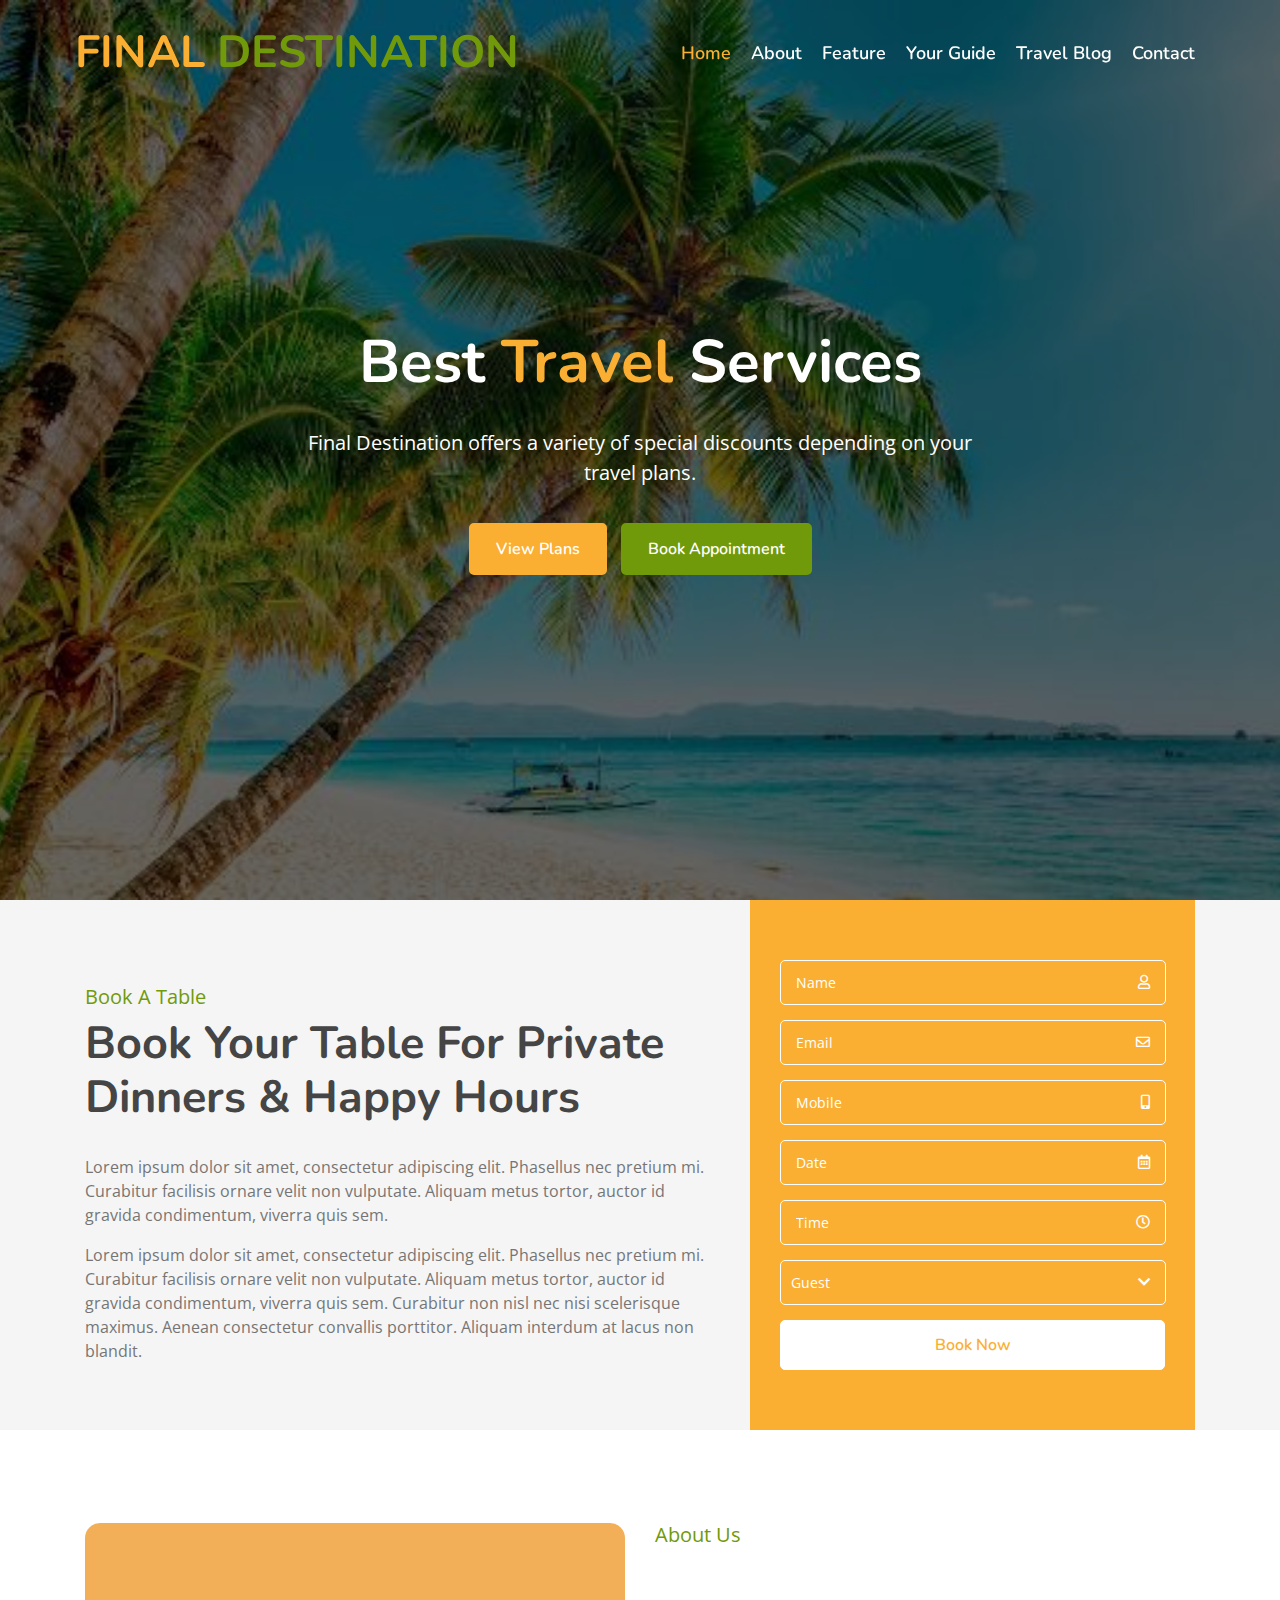
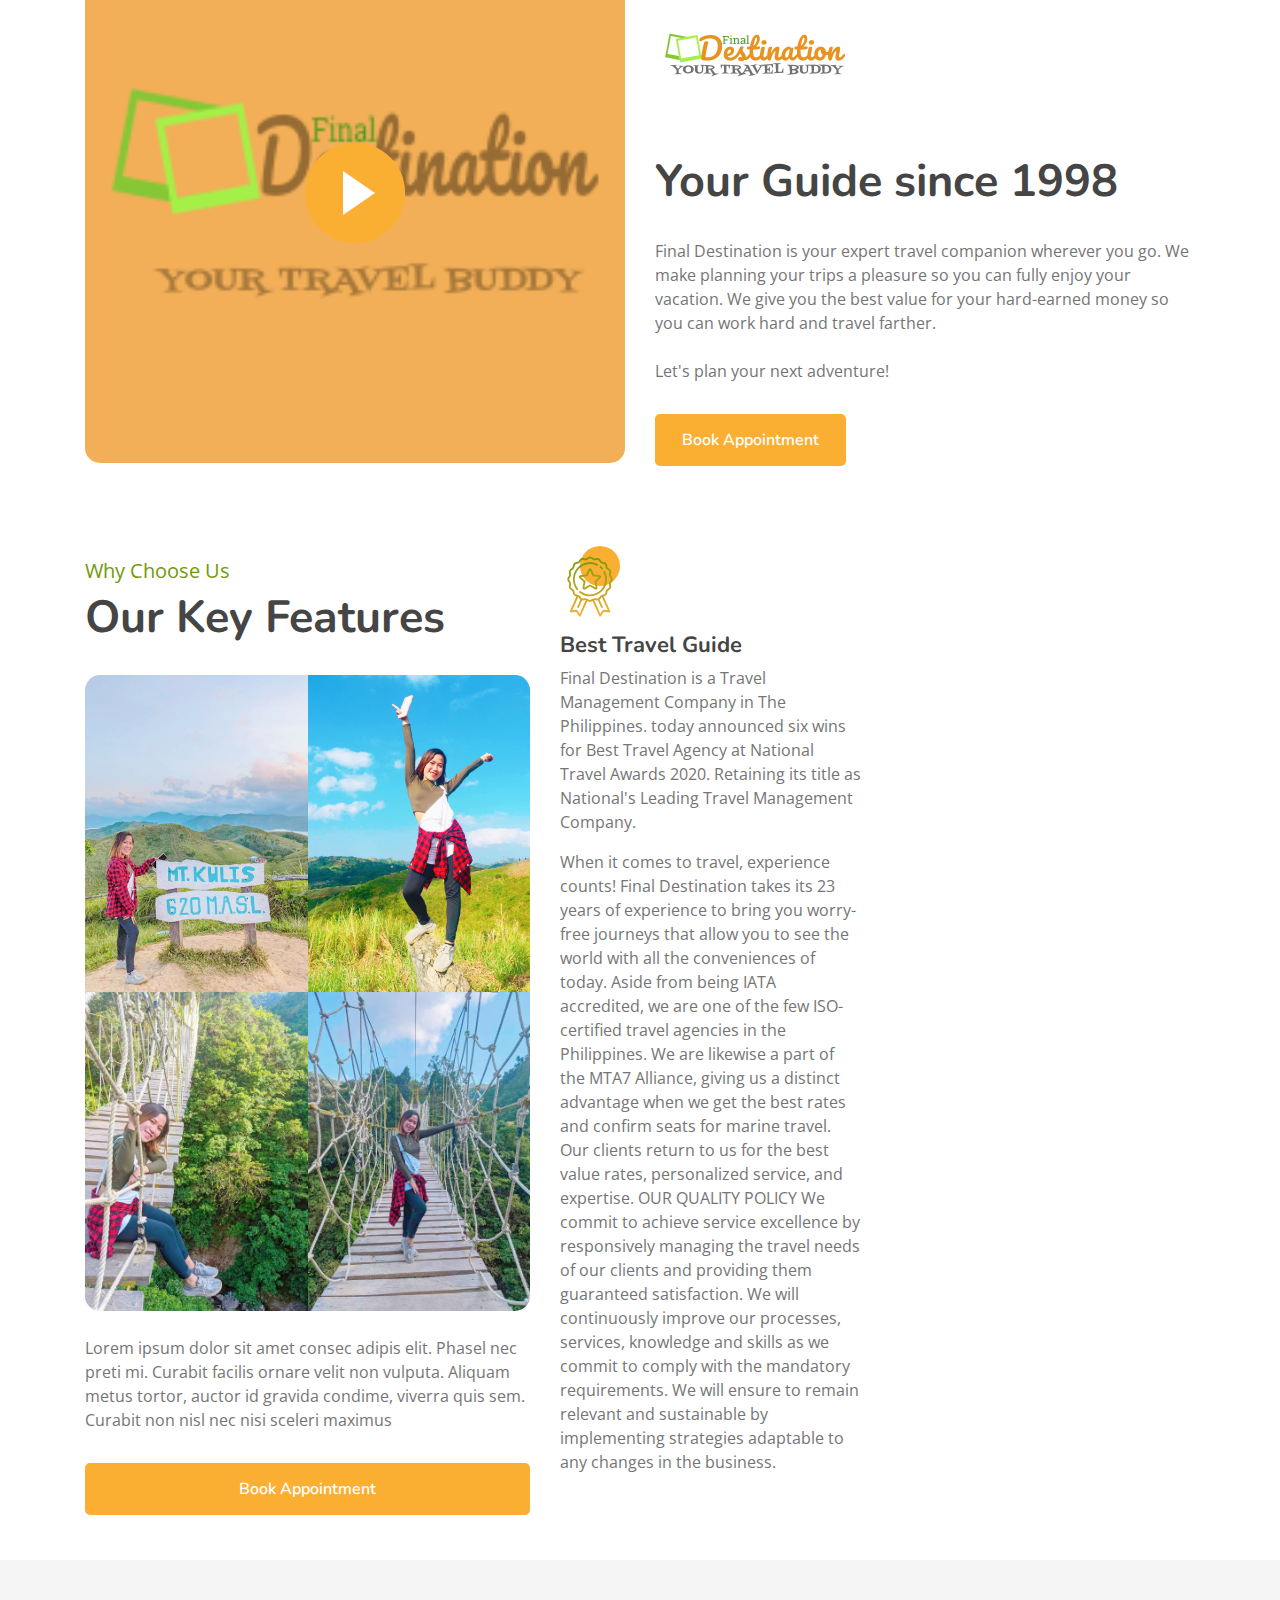
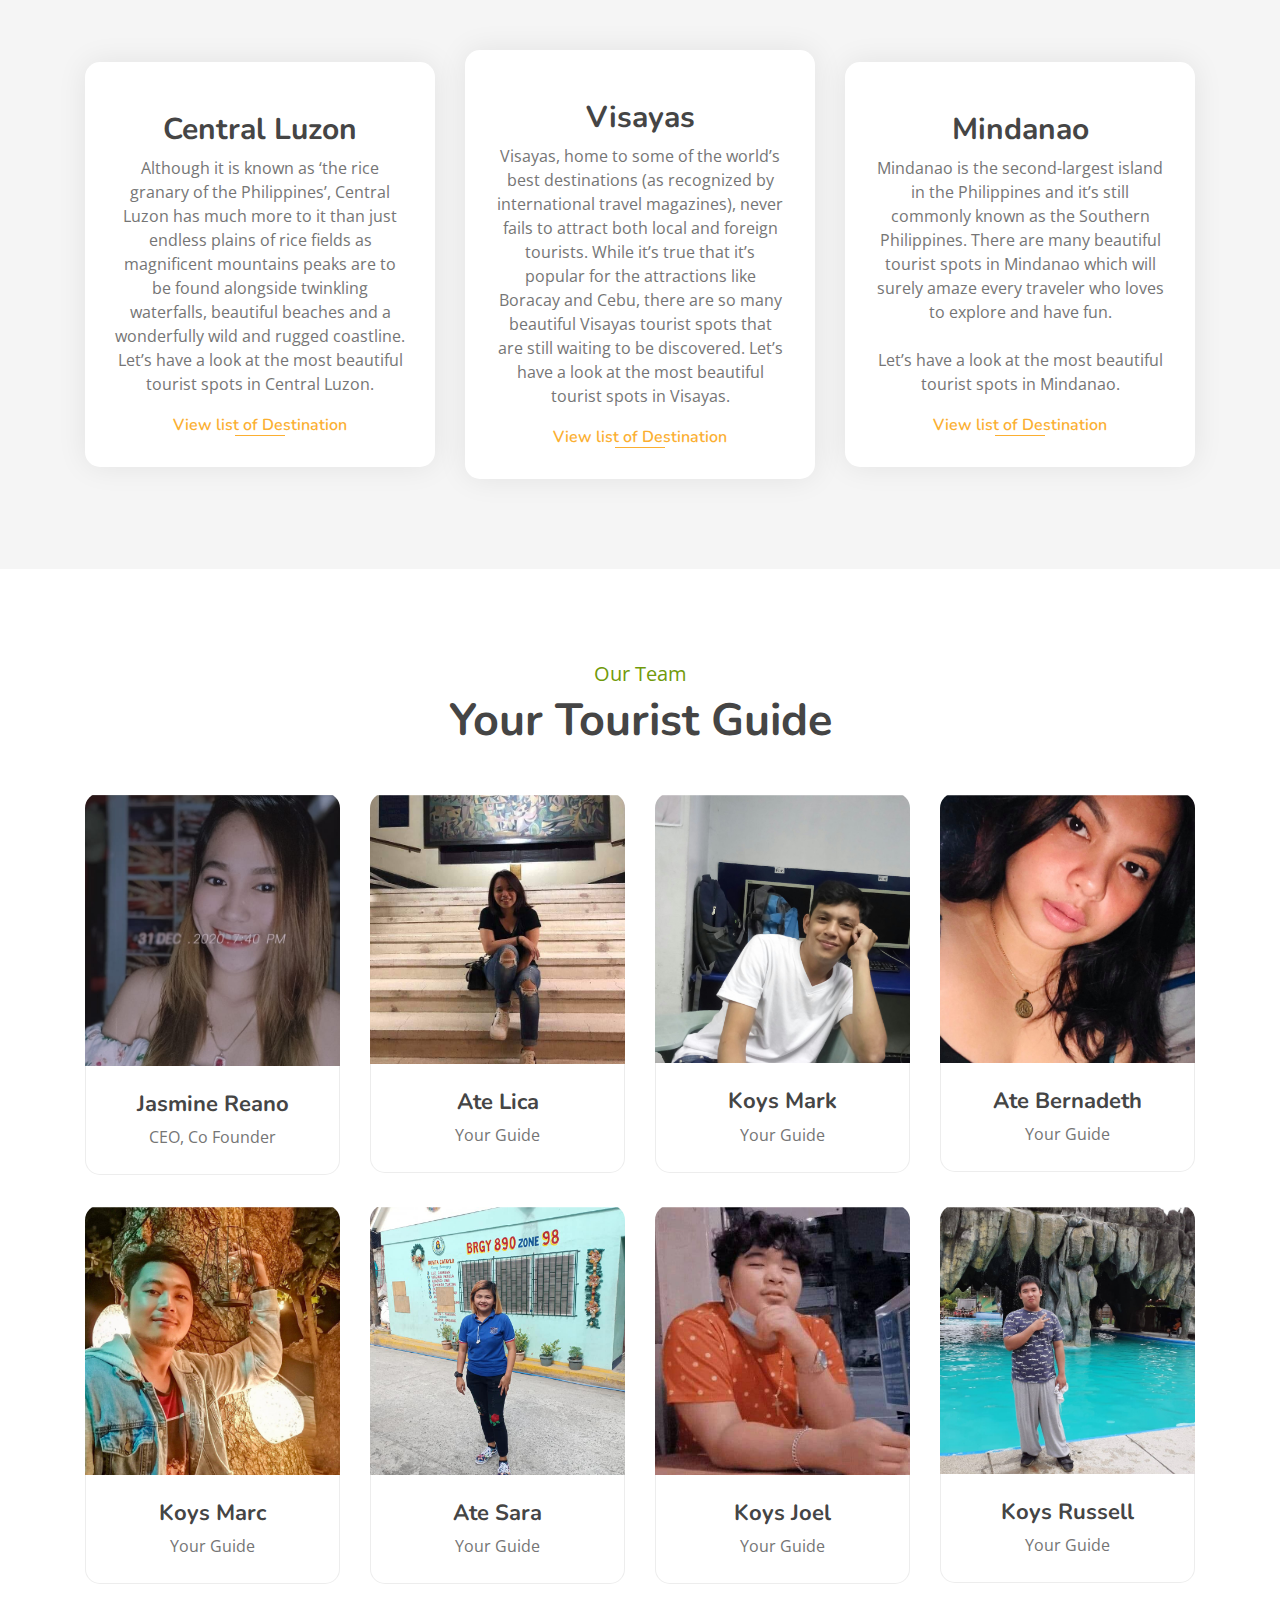
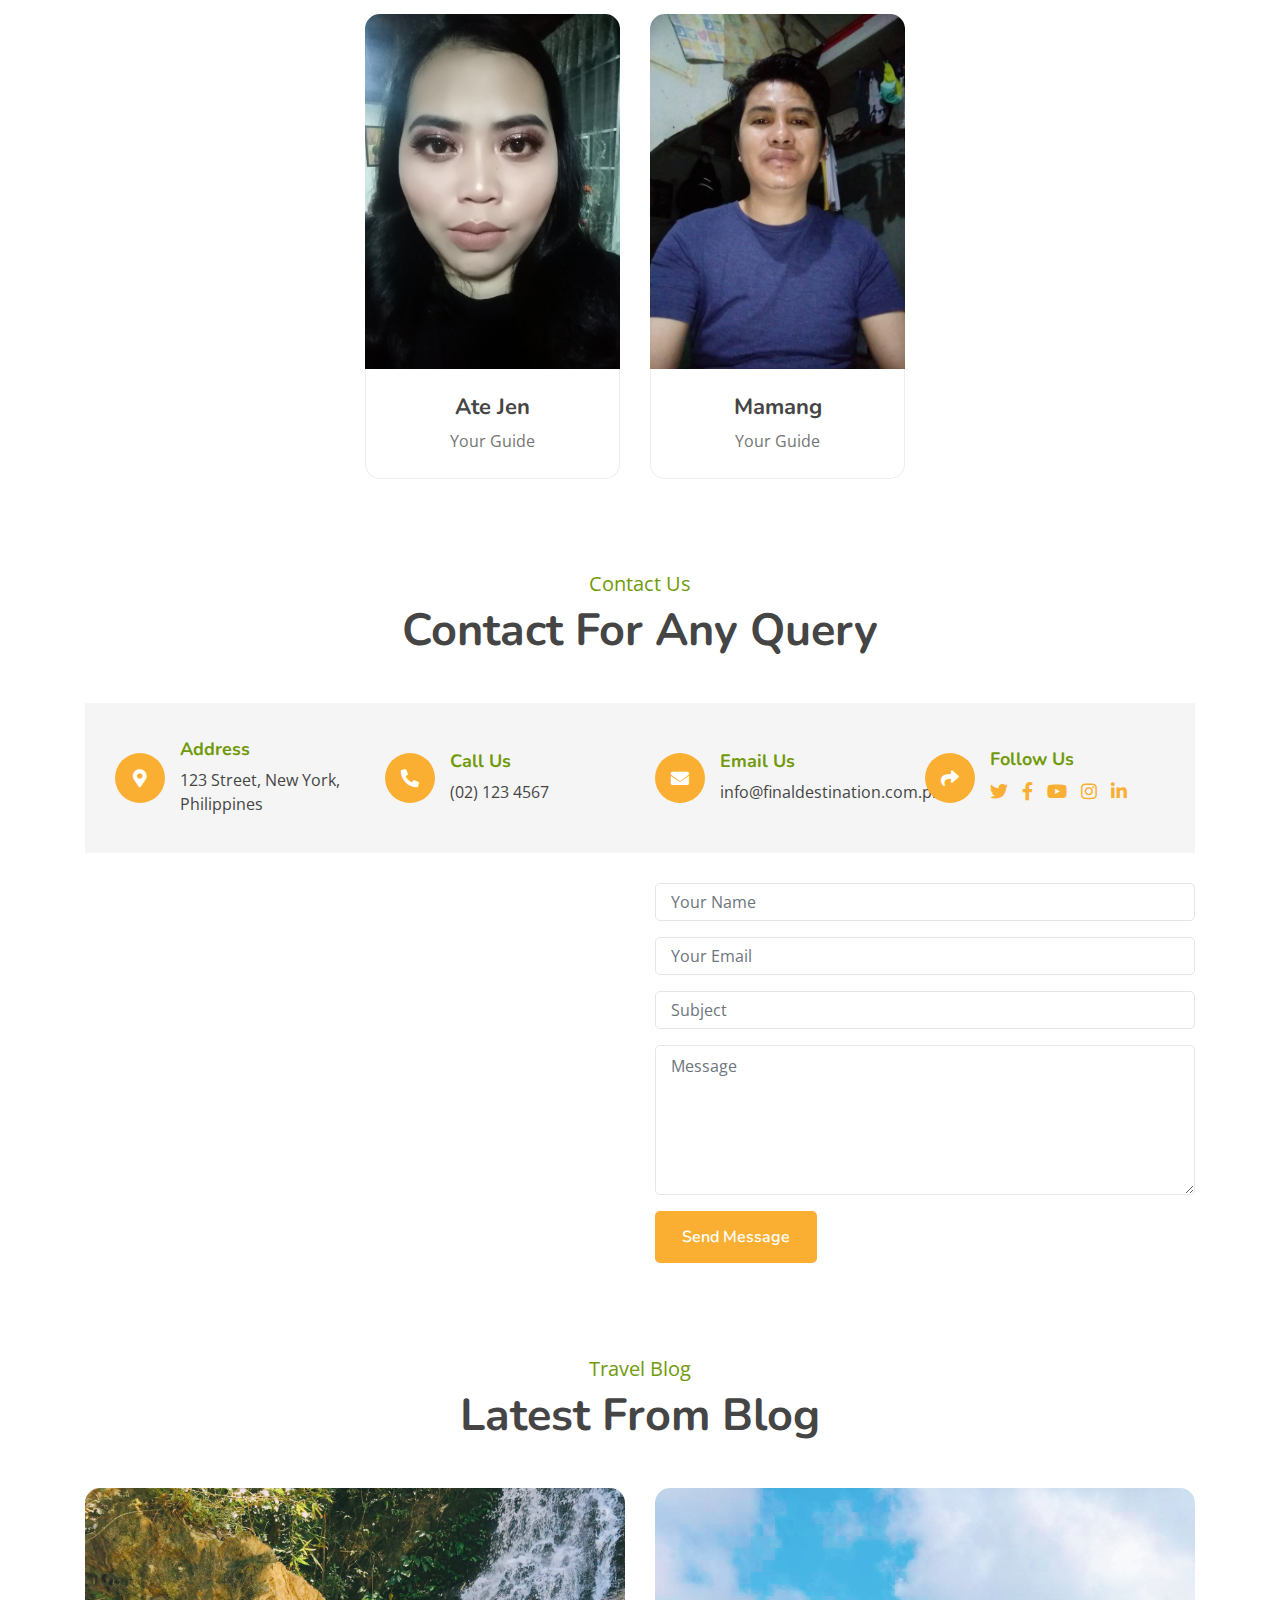
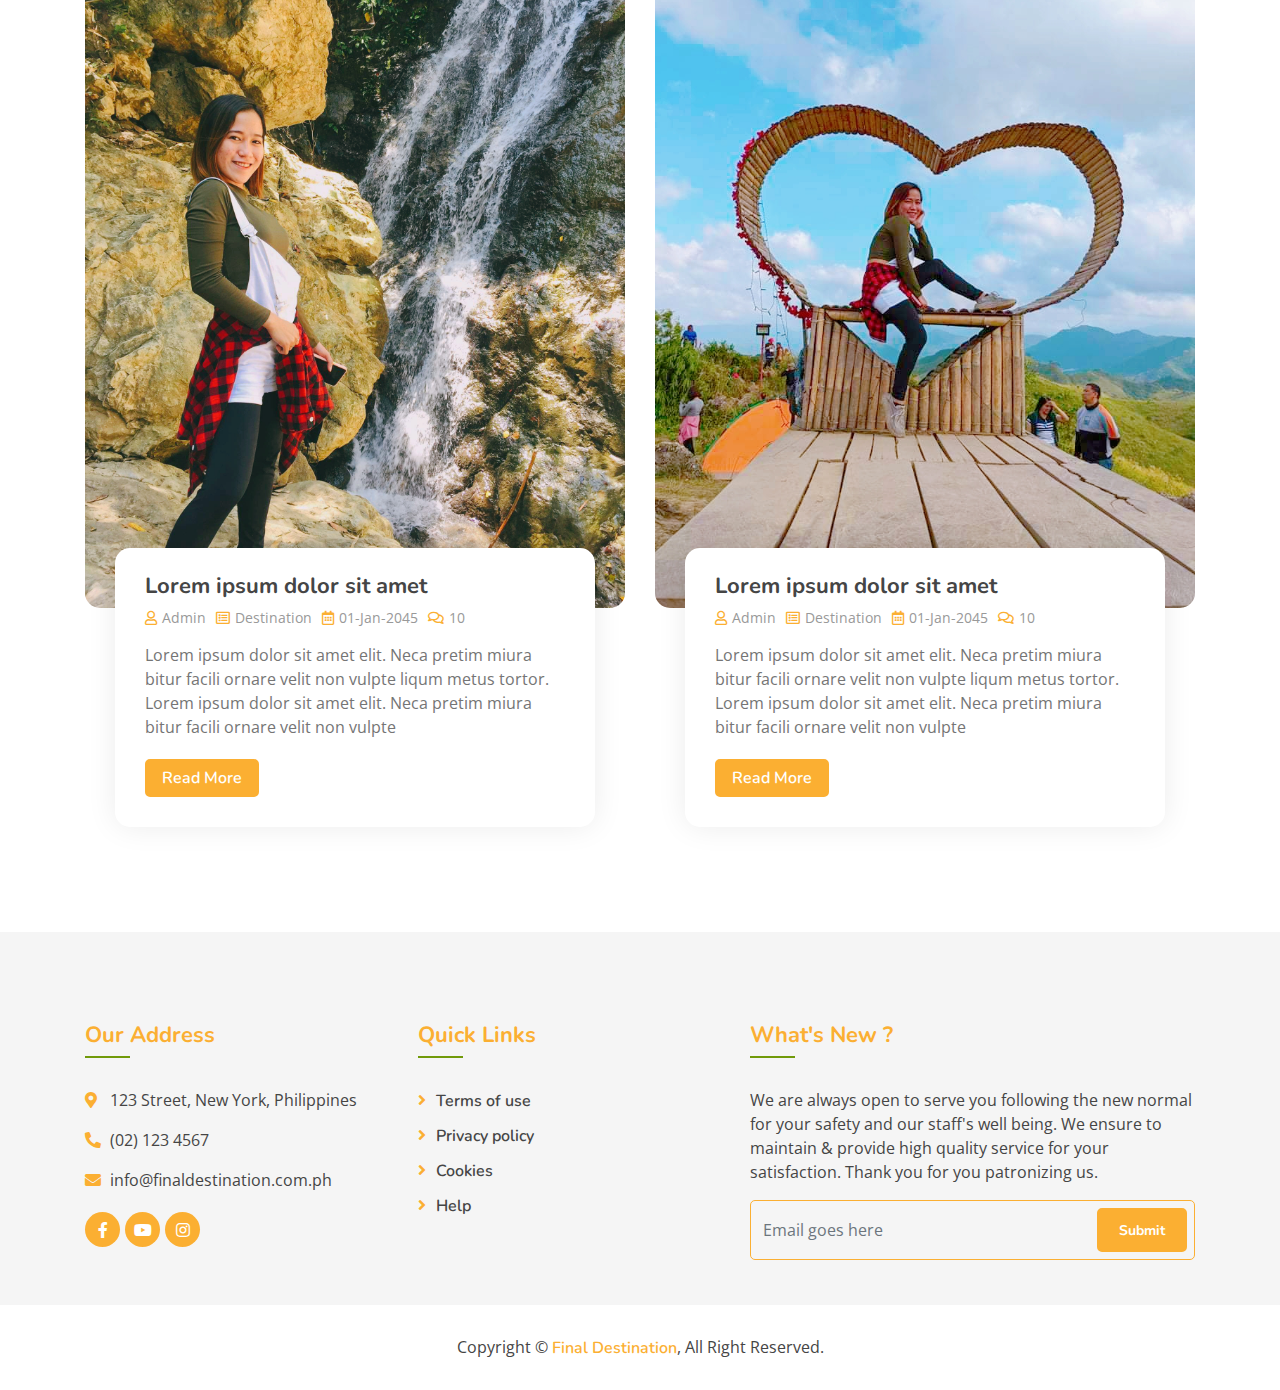
==== commit f7e50361: "Update index.html" ====
--- a/index.html
+++ b/index.html
@@ -744,7 +744,6 @@
             <div class="copyright">
                 <div class="container">
                     <p>Copyright &copy; <a href="#">Final Destination</a>, All Right Reserved.</p>
-                    <p>Designed By <a href="https://htmlcodex.com">HTML Codex</a></p>
                 </div>
             </div>
         </div>
